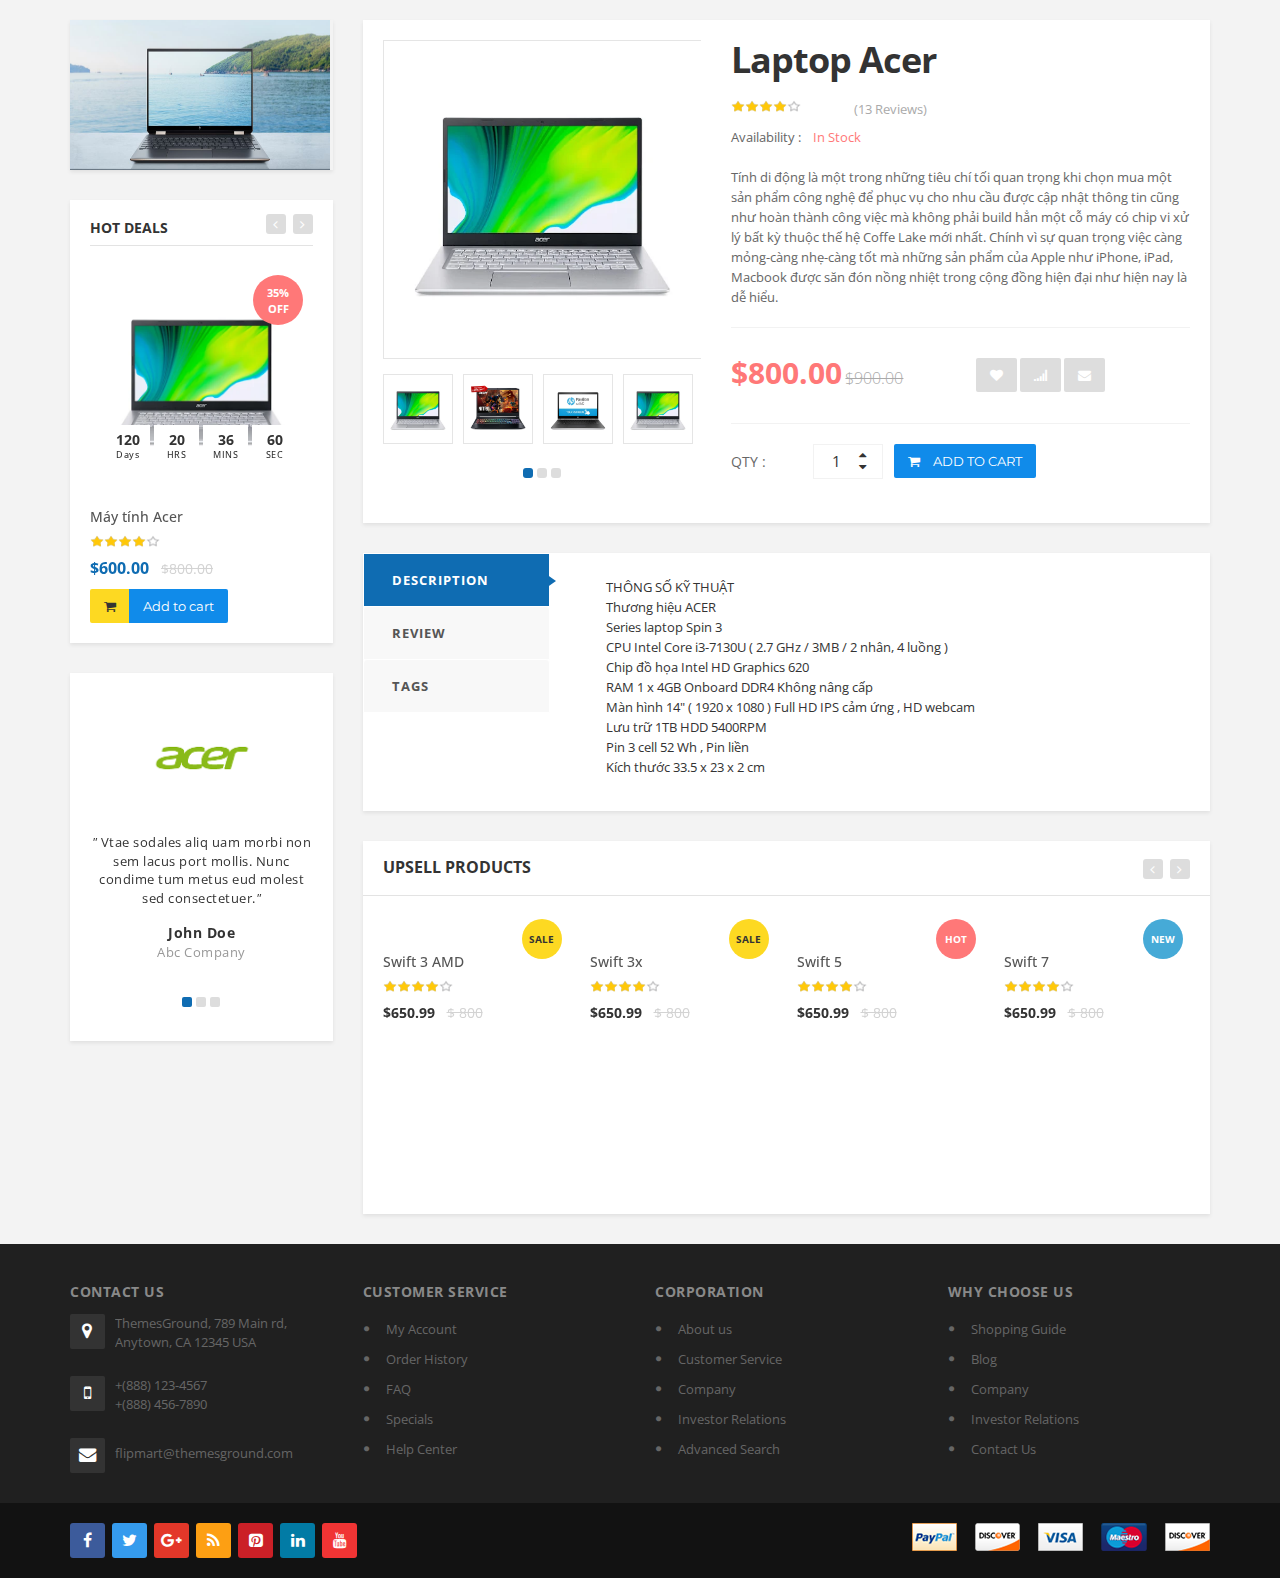
==== thongtin.html @ cc580a6b "up trang thong tin san pham" ====
﻿<!DOCTYPE html>
<html lang="en">
	<head>
		<meta http-equiv="Content-Security-Policy" content="upgrade-insecure-requests"> 
		<!-- Meta -->
		<meta charset="utf-8">
		<meta name="viewport" content="width=device-width, initial-scale=1.0, user-scalable=no">
		<meta name="description" content="">
		<meta name="author" content="">
	    <meta name="keywords" content="MediaCenter, Template, eCommerce">
	    <meta name="robots" content="all">

	    <title>Shop Laptop</title>

	    <!-- Bootstrap Core CSS -->
	    <link rel="stylesheet" href="assets\css\bootstrap.min.css">
	    
	    <!-- Customizable CSS -->
	    <link rel="stylesheet" href="assets\css\main.css">
	    <link rel="stylesheet" href="assets\css\blue.css">
	    <link rel="stylesheet" href="assets\css\owl.carousel.css">
		<link rel="stylesheet" href="assets\css\owl.transitions.css">
		<link rel="stylesheet" href="assets\css\animate.min.css">
		<link rel="stylesheet" href="assets\css\rateit.css">
		<link rel="stylesheet" href="assets\css\bootstrap-select.min.css">
        <link href="assets\css\lightbox.css" rel="stylesheet">
		

		
		<!-- Icons/Glyphs -->
		<link rel="stylesheet" href="assets\css\font-awesome.css">

        <!-- Fonts --> 
		<link href='http://fonts.googleapis.com/css?family=Roboto:300,400,500,700' rel='stylesheet' type='text/css'>
		<link href='https://fonts.googleapis.com/css?family=Open+Sans:400,300,400italic,600,600italic,700,700italic,800' rel='stylesheet' type='text/css'>
        <link href='https://fonts.googleapis.com/css?family=Montserrat:400,700' rel='stylesheet' type='text/css'>


	</head>
    <body class="cnt-home">
		<!-- ============================================== HEADER ============================================== -->


<!-- ============================================== HEADER : END ============================================== -->
<!-- <div class="breadcrumb">
	<div class="container">
		<div class="breadcrumb-inner">
			<ul class="list-inline list-unstyled">
				<li><a href="#">Home</a></li>
				<li><a href="#">Clothing</a></li>
				<li class='active'>Floral Print Buttoned</li>
			</ul>
		</div><!-- /.breadcrumb-inner -->
	</div><!-- /.container
</div>/.breadcrumb -->
<div class="body-content outer-top-xs">
	<div class='container'>
		<div class='row single-product'>
			<div class='col-md-3 sidebar'>
				<div class="sidebar-module-container">
				<div class="home-banner outer-top-n">
<img src="assets/images/banners/laptop_br1.jpg" alt="Image" height="150" width="260" >
</div>		
  
    
    
    	<!-- ============================================== HOT DEALS ============================================== -->
<div class="sidebar-widget hot-deals wow fadeInUp outer-top-vs">
	<h3 class="section-title">hot deals</h3>
	<div class="owl-carousel sidebar-carousel custom-carousel owl-theme outer-top-xs">
		
														<div class="item">
					<div class="products">
						<div class="hot-deal-wrapper">
							<div class="image">
								<img src="assets/images/hot-deals/acer.webp" alt="">
							</div>
							<div class="sale-offer-tag"><span>35%<br>off</span></div>
							<div class="timing-wrapper">
								<div class="box-wrapper">
									<div class="date box">
										<span class="key">120</span>
										<span class="value">Days</span>
									</div>
								</div>
				                
				                <div class="box-wrapper">
									<div class="hour box">
										<span class="key">20</span>
										<span class="value">HRS</span>
									</div>
								</div>

				                <div class="box-wrapper">
									<div class="minutes box">
										<span class="key">36</span>
										<span class="value">MINS</span>
									</div>
								</div>

				                <div class="box-wrapper hidden-md">
									<div class="seconds box">
										<span class="key">60</span>
										<span class="value">SEC</span>
									</div>
								</div>
							</div>
						</div><!-- /.hot-deal-wrapper -->

						<div class="product-info text-left m-t-20">
							<h3 class="name"><a href="detail.html">Máy tính Acer</a></h3>
							<div class="rating rateit-small"></div>

							<div class="product-price">	
								<span class="price">
									$600.00
								</span>
									
							    <span class="price-before-discount">$800.00</span>					
							
							</div><!-- /.product-price -->
							
						</div><!-- /.product-info -->

						<div class="cart clearfix animate-effect">
							<div class="action">
								
								<div class="add-cart-button btn-group">
									<button class="btn btn-primary icon" data-toggle="dropdown" type="button">
										<i class="fa fa-shopping-cart"></i>													
									</button>
									<button class="btn btn-primary cart-btn" type="button">Add to cart</button>
															
								</div>
								
							</div><!-- /.action -->
						</div><!-- /.cart -->
					</div>	
					</div>		        
													<div class="item">
					<div class="products">
						<div class="hot-deal-wrapper">
							<div class="image">
								<img src="assets/images/hot-deals/pavilionX360.webp" alt="">
							</div>
							<div class="sale-offer-tag"><span>35%<br>off</span></div>
							<div class="timing-wrapper">
								<div class="box-wrapper">
									<div class="date box">
										<span class="key">120</span>
										<span class="value">Days</span>
									</div>
								</div>
				                
				                <div class="box-wrapper">
									<div class="hour box">
										<span class="key">20</span>
										<span class="value">HRS</span>
									</div>
								</div>

				                <div class="box-wrapper">
									<div class="minutes box">
										<span class="key">36</span>
										<span class="value">MINS</span>
									</div>
								</div>

				                <div class="box-wrapper hidden-md">
									<div class="seconds box">
										<span class="key">60</span>
										<span class="value">SEC</span>
									</div>
								</div>
							</div>
						</div><!-- /.hot-deal-wrapper -->

						<div class="product-info text-left m-t-20">
							<h3 class="name"><a href="detail.html">Máy tính Acer</a></h3>
							<div class="rating rateit-small"></div>

							<div class="product-price">	
								<span class="price">
									$600.00
								</span>
									
							    <span class="price-before-discount">$800.00</span>					
							
							</div><!-- /.product-price -->
							
						</div><!-- /.product-info -->

						<div class="cart clearfix animate-effect">
							<div class="action">
								
								<div class="add-cart-button btn-group">
									<button class="btn btn-primary icon" data-toggle="dropdown" type="button">
										<i class="fa fa-shopping-cart"></i>													
									</button>
									<button class="btn btn-primary cart-btn" type="button">Add to cart</button>
															
								</div>
								
							</div><!-- /.action -->
						</div><!-- /.cart -->
					</div>	
					</div>		        
													<div class="item">
					<div class="products">
						<div class="hot-deal-wrapper">
							<div class="image">
								<img src="assets/images/hot-deals/hp240g8.webp" alt="">
							</div>
							<div class="sale-offer-tag"><span>35%<br>off</span></div>
							<div class="timing-wrapper">
								<div class="box-wrapper">
									<div class="date box">
										<span class="key">120</span>
										<span class="value">Days</span>
									</div>
								</div>
				                
				                <div class="box-wrapper">
									<div class="hour box">
										<span class="key">20</span>
										<span class="value">HRS</span>
									</div>
								</div>

				                <div class="box-wrapper">
									<div class="minutes box">
										<span class="key">36</span>
										<span class="value">MINS</span>
									</div>
								</div>

				                <div class="box-wrapper hidden-md">
									<div class="seconds box">
										<span class="key">60</span>
										<span class="value">SEC</span>
									</div>
								</div>
							</div>
						</div><!-- /.hot-deal-wrapper -->

						<div class="product-info text-left m-t-20">
							<h3 class="name"><a href="detail.html">Máy tính Acer</a></h3>
							<div class="rating rateit-small"></div>

							<div class="product-price">	
								<span class="price">
									$600.00
								</span>
									
							    <span class="price-before-discount">$800.00</span>					
							
							</div><!-- /.product-price -->
							
						</div><!-- /.product-info -->

						<div class="cart clearfix animate-effect">
							<div class="action">
								
								<div class="add-cart-button btn-group">
									<button class="btn btn-primary icon" data-toggle="dropdown" type="button">
										<i class="fa fa-shopping-cart"></i>													
									</button>
									<button class="btn btn-primary cart-btn" type="button">Add to cart</button>
															
								</div>
								
							</div><!-- /.action -->
						</div><!-- /.cart -->
					</div>	
					</div>		        
						
	    
    </div><!-- /.sidebar-widget -->
</div>
<!-- ============================================== HOT DEALS: END ============================================== -->					

<!-- ============================================== Testimonials============================================== -->
<div class="sidebar-widget  wow fadeInUp outer-top-vs ">
	<div id="advertisement" class="advertisement">
        <div class="item">
            <div class="avatar"><img src="[data-uri]" alt="Image"></div>
		<div class="testimonials"><em>"</em> Vtae sodales aliq uam morbi non sem lacus port mollis. Nunc condime tum metus eud molest sed consectetuer.<em>"</em></div>
		<div class="clients_author">John Doe	<span>Abc Company</span>	</div><!-- /.container-fluid -->
        </div><!-- /.item -->

         <div class="item">
         	<div class="avatar"><img src="[data-uri]" alt="Image"></div>
		<div class="testimonials"><em>"</em>Vtae sodales aliq uam morbi non sem lacus port mollis. Nunc condime tum metus eud molest sed consectetuer.<em>"</em></div>
		<div class="clients_author">Stephen Doe	<span>Xperia Designs</span>	</div>    
        </div><!-- /.item -->

        <div class="item">
            <div class="avatar"><img src="https://store-images.s-microsoft.com/image/apps.12266.13510798882876448.144d96a2-7f1d-4651-a506-f067722dbac9.138c4cad-2f40-463d-8dfb-7b895ca65ad4?mode=scale&q=90&h=300&w=300" alt="Image"></div>
		<div class="testimonials"><em>"</em> Vtae sodales aliq uam morbi non sem lacus port mollis. Nunc condime tum metus eud molest sed consectetuer.<em>"</em></div>
		<div class="clients_author">Saraha Smith	<span>Datsun &amp; Co</span>	</div><!-- /.container-fluid -->
        </div><!-- /.item -->

    </div><!-- /.owl-carousel -->
</div>
    
<!-- ============================================== Testimonials: END ============================================== -->

 

				</div>
			</div><!-- /.sidebar -->
			<div class='col-md-9'>
            <div class="detail-block">
				<div class="row  wow fadeInUp">
                
					     <div class="col-xs-12 col-sm-6 col-md-5 gallery-holder">
    <div class="product-item-holder size-big single-product-gallery small-gallery">

        <div id="owl-single-product">
            <div class="single-product-gallery-item" id="slide1">
                <a data-lightbox="image-1" data-title="Gallery" href="assets/images/hot-deals/acer.webp">
                    <img class="img-responsive" alt="" src="assets\images\blank.gif" data-echo="assets/images/hot-deals/acer.webp">
                </a>
            </div><!-- /.single-product-gallery-item -->

            <div class="single-product-gallery-item" id="slide2">
                <a data-lightbox="image-1" data-title="Gallery" href="assets/images/hot-deals/hp240g8.webp">
                    <img class="img-responsive" alt="" src="assets\images\blank.gif" data-echo="assets/images/hot-deals/hp240g8.webp">
                </a>
            </div><!-- /.single-product-gallery-item -->

            <div class="single-product-gallery-item" id="slide3">
                <a data-lightbox="image-1" data-title="Gallery" href="assets/images/hot-deals/pavilionX360.webp">
                    <img class="img-responsive" alt="" src="assets\images\blank.gif" data-echo="assets/images/hot-deals/pavilionX360.webp">
                </a>
            </div><!-- /.single-product-gallery-item -->

            <div class="single-product-gallery-item" id="slide4">
                <a data-lightbox="image-1" data-title="Gallery" href="assets/images/hot-deals/acer.webp">
                    <img class="img-responsive" alt="" src="assets\images\blank.gif" data-echo="assets/images/hot-deals/acer.webp">
                </a>
            </div><!-- /.single-product-gallery-item -->

            <div class="single-product-gallery-item" id="slide5">
                <a data-lightbox="image-1" data-title="Gallery" href="assets/images/hot-deals/hp240g8.webp">
                    <img class="img-responsive" alt="" src="assets\images\blank.gif" data-echo="assets/images/hot-deals/hp240g8.webp">
                </a>
            </div><!-- /.single-product-gallery-item -->

            <div class="single-product-gallery-item" id="slide6">
                <a data-lightbox="image-1" data-title="Gallery" href="assets/images/hot-deals/pavilionX360.webp">
                    <img class="img-responsive" alt="" src="assets\images\blank.gif" data-echo="assets/images/hot-deals/pavilionX360.webp">
                </a>
            </div><!-- /.single-product-gallery-item -->

            <div class="single-product-gallery-item" id="slide7">
                <a data-lightbox="image-1" data-title="Gallery" href="assets/images/hot-deals/acer.webp">
                    <img class="img-responsive" alt="" src="assets\images\blank.gif" data-echo="assets/images/hot-deals/acer.webp">
                </a>
            </div><!-- /.single-product-gallery-item -->

            <div class="single-product-gallery-item" id="slide8">
                <a data-lightbox="image-1" data-title="Gallery" href="assets/images/hot-deals/hp240g8.webp">
                    <img class="img-responsive" alt="" src="assets\images\blank.gif" data-echo="assets/images/hot-deals/hp240g8.webp">
                </a>
            </div><!-- /.single-product-gallery-item -->

            <div class="single-product-gallery-item" id="slide9">
                <a data-lightbox="image-1" data-title="Gallery" href="assets/images/hot-deals/pavilionX360.webp">
                    <img class="img-responsive" alt="" src="assets\images\blank.gif" data-echo="assets/images/hot-deals/pavilionX360.webp">
                </a>
            </div><!-- /.single-product-gallery-item -->

        </div><!-- /.single-product-slider -->


        <div class="single-product-gallery-thumbs gallery-thumbs">

            <div id="owl-single-product-thumbnails">
                <div class="item">
                    <a class="horizontal-thumb active" data-target="#owl-single-product" data-slide="1" href="#slide1">
                        <img class="img-responsive" width="85" alt="" src="assets\images\blank.gif" data-echo="assets/images/hot-deals/acer.webp">
                    </a>
                </div>

                <div class="item">
                    <a class="horizontal-thumb" data-target="#owl-single-product" data-slide="2" href="#slide2">
                        <img class="img-responsive" width="85" alt="" src="assets\images\blank.gif" data-echo="assets/images/hot-deals/hp240g8.webp">
                    </a>
                </div>
                <div class="item">

                    <a class="horizontal-thumb" data-target="#owl-single-product" data-slide="3" href="#slide3">
                        <img class="img-responsive" width="85" alt="" src="assets\images\blank.gif" data-echo="assets/images/hot-deals/pavilionX360.webp">
                    </a>
                </div>
                <div class="item">

                    <a class="horizontal-thumb" data-target="#owl-single-product" data-slide="4" href="#slide4">
                        <img class="img-responsive" width="85" alt="" src="assets\images\blank.gif" data-echo="assets/images/hot-deals/acer.webp">
                    </a>
                </div>
                <div class="item">

                    <a class="horizontal-thumb" data-target="#owl-single-product" data-slide="5" href="#slide5">
                        <img class="img-responsive" width="85" alt="" src="assets\images\blank.gif" data-echo="assets/images/hot-deals/hp240g8.webp">
                    </a>
                </div>
                <div class="item">

                    <a class="horizontal-thumb" data-target="#owl-single-product" data-slide="6" href="#slide6">
                        <img class="img-responsive" width="85" alt="" src="assets\images\blank.gif" data-echo="assets/images/hot-deals/pavilionX360.webp">
                    </a>
                </div>
                <div class="item">

                    <a class="horizontal-thumb" data-target="#owl-single-product" data-slide="7" href="#slide7">
                        <img class="img-responsive" width="85" alt="" src="assets\images\blank.gif" data-echo="assets/images/hot-deals/acer.webp">
                    </a>
                </div>
                <div class="item">

                    <a class="horizontal-thumb" data-target="#owl-single-product" data-slide="8" href="#slide8">
                        <img class="img-responsive" width="85" alt="" src="assets\images\blank.gif" data-echo="assets/images/hot-deals/hp240g8.webp">
                    </a>
                </div>
                <div class="item">

                    <a class="horizontal-thumb" data-target="#owl-single-product" data-slide="9" href="#slide9">
                        <img class="img-responsive" width="85" alt="" src="assets\images\blank.gif" data-echo="assets/images/hot-deals/pavilionX360.webp">
                    </a>
                </div>
            </div><!-- /#owl-single-product-thumbnails -->

            

        </div><!-- /.gallery-thumbs -->

    </div><!-- /.single-product-gallery -->
</div><!-- /.gallery-holder -->        			
					<div class='col-sm-6 col-md-7 product-info-block'>
						<div class="product-info">
							<h1 class="name">Laptop Acer</h1>
							
							<div class="rating-reviews m-t-20">
								<div class="row">
									<div class="col-sm-3">
										<div class="rating rateit-small"></div>
									</div>
									<div class="col-sm-8">
										<div class="reviews">
											<a href="#" class="lnk">(13 Reviews)</a>
										</div>
									</div>
								</div><!-- /.row -->		
							</div><!-- /.rating-reviews -->

							<div class="stock-container info-container m-t-10">
								<div class="row">
									<div class="col-sm-2">
										<div class="stock-box">
											<span class="label">Availability :</span>
										</div>	
									</div>
									<div class="col-sm-9">
										<div class="stock-box">
											<span class="value">In Stock</span>
										</div>	
									</div>
								</div><!-- /.row -->	
							</div><!-- /.stock-container -->

							<div class="description-container m-t-20">
								Tính di động là một trong những tiêu chí tối quan trọng khi chọn mua một sản phẩm công nghệ để phục vụ cho nhu cầu được cập nhật thông tin cũng như hoàn thành công việc mà không phải build hẳn một cỗ máy có chip vi xử lý bất kỳ thuộc thế hệ Coffe Lake mới nhất. Chính vì sự quan trọng việc càng mỏng-càng nhẹ-càng tốt mà những sản phẩm của Apple như iPhone, iPad, Macbook được săn đón nồng nhiệt trong cộng đồng hiện đại như hiện nay là dễ hiểu.
							</div><!-- /.description-container -->

							<div class="price-container info-container m-t-20">
								<div class="row">
									

									<div class="col-sm-6">
										<div class="price-box">
											<span class="price">$800.00</span>
											<span class="price-strike">$900.00</span>
										</div>
									</div>

									<div class="col-sm-6">
										<div class="favorite-button m-t-10">
											<a class="btn btn-primary" data-toggle="tooltip" data-placement="right" title="Wishlist" href="#">
											    <i class="fa fa-heart"></i>
											</a>
											<a class="btn btn-primary" data-toggle="tooltip" data-placement="right" title="Add to Compare" href="#">
											   <i class="fa fa-signal"></i>
											</a>
											<a class="btn btn-primary" data-toggle="tooltip" data-placement="right" title="E-mail" href="#">
											    <i class="fa fa-envelope"></i>
											</a>
										</div>
									</div>

								</div><!-- /.row -->
							</div><!-- /.price-container -->

							<div class="quantity-container info-container">
								<div class="row">
									
									<div class="col-sm-2">
										<span class="label">Qty :</span>
									</div>
									
									<div class="col-sm-2">
										<div class="cart-quantity">
											<div class="quant-input">
								                <div class="arrows">
								                  <div class="arrow plus gradient"><span class="ir"><i class="icon fa fa-sort-asc"></i></span></div>
								                  <div class="arrow minus gradient"><span class="ir"><i class="icon fa fa-sort-desc"></i></span></div>
								                </div>
								                <input type="text" value="1">
							              </div>
							            </div>
									</div>

									<div class="col-sm-7">
										<a href="#" class="btn btn-primary"><i class="fa fa-shopping-cart inner-right-vs"></i> ADD TO CART</a>
									</div>

									
								</div><!-- /.row -->
							</div><!-- /.quantity-container -->

							

							

							
						</div><!-- /.product-info -->
					</div><!-- /.col-sm-7 -->
				</div><!-- /.row -->
                </div>
				
				<div class="product-tabs inner-bottom-xs  wow fadeInUp">
					<div class="row">
						<div class="col-sm-3">
							<ul id="product-tabs" class="nav nav-tabs nav-tab-cell">
								<li class="active"><a data-toggle="tab" href="#description">DESCRIPTION</a></li>
								<li><a data-toggle="tab" href="#review">REVIEW</a></li>
								<li><a data-toggle="tab" href="#tags">TAGS</a></li>
							</ul><!-- /.nav-tabs #product-tabs -->
						</div>
						<div class="col-sm-9">

							<div class="tab-content">
								
								<div id="description" class="tab-pane in active">
									<div class="product-tab">
										<p class="text">THÔNG SỐ KỸ THUẬT<br>
											Thương hiệu	ACER<br>
											Series laptop	Spin 3<br>
											CPU	Intel Core i3-7130U ( 2.7 GHz / 3MB / 2 nhân, 4 luồng )<br>
											Chip đồ họa	Intel HD Graphics 620<br>
											RAM	1 x 4GB Onboard DDR4 Không nâng cấp<br>
											Màn hình	14" ( 1920 x 1080 ) Full HD IPS cảm ứng , HD webcam<br>
											Lưu trữ	1TB HDD 5400RPM<br>
											Pin	3 cell 52 Wh , Pin liền<br>
											Kích thước	33.5 x 23 x 2 cm</p>
									</div>	
								</div><!-- /.tab-pane -->

								<div id="review" class="tab-pane">
									<div class="product-tab">
																				
										<div class="product-reviews">
											<h4 class="title">Customer Reviews</h4>

											<div class="reviews">
												<div class="review">
													<div class="review-title"><span class="summary">Sản phẩm tuyệt vời</span><span class="date"><i class="fa fa-calendar"></i><span>1 days ago</span></span></div>
													<div class="text">"Nhẹ và tiện lợi"</div>
																										</div>
											
											</div><!-- /.reviews -->
										</div><!-- /.product-reviews -->
										

										
										<div class="product-add-review">
											<h4 class="title">Write your own review</h4>
											<div class="review-table">
												<div class="table-responsive">
													<table class="table">	
														<thead>
															<tr>
																<th class="cell-label">&nbsp;</th>
																<th>1 star</th>
																<th>2 stars</th>
																<th>3 stars</th>
																<th>4 stars</th>
																<th>5 stars</th>
															</tr>
														</thead>	
														<tbody>
															<tr>
																<td class="cell-label">Quality</td>
																<td><input type="radio" name="quality" class="radio" value="1"></td>
																<td><input type="radio" name="quality" class="radio" value="2"></td>
																<td><input type="radio" name="quality" class="radio" value="3"></td>
																<td><input type="radio" name="quality" class="radio" value="4"></td>
																<td><input type="radio" name="quality" class="radio" value="5"></td>
															</tr>
															<tr>
																<td class="cell-label">Price</td>
																<td><input type="radio" name="quality" class="radio" value="1"></td>
																<td><input type="radio" name="quality" class="radio" value="2"></td>
																<td><input type="radio" name="quality" class="radio" value="3"></td>
																<td><input type="radio" name="quality" class="radio" value="4"></td>
																<td><input type="radio" name="quality" class="radio" value="5"></td>
															</tr>
															<tr>
																<td class="cell-label">Value</td>
																<td><input type="radio" name="quality" class="radio" value="1"></td>
																<td><input type="radio" name="quality" class="radio" value="2"></td>
																<td><input type="radio" name="quality" class="radio" value="3"></td>
																<td><input type="radio" name="quality" class="radio" value="4"></td>
																<td><input type="radio" name="quality" class="radio" value="5"></td>
															</tr>
														</tbody>
													</table><!-- /.table .table-bordered -->
												</div><!-- /.table-responsive -->
											</div><!-- /.review-table -->
											
											<div class="review-form">
												<div class="form-container">
													<form role="form" class="cnt-form">
														
														<div class="row">
															<div class="col-sm-6">
																<div class="form-group">
																	<label for="exampleInputName">Your Name <span class="astk">*</span></label>
																	<input type="text" class="form-control txt" id="exampleInputName" placeholder="">
																</div><!-- /.form-group -->
																<div class="form-group">
																	<label for="exampleInputSummary">Summary <span class="astk">*</span></label>
																	<input type="text" class="form-control txt" id="exampleInputSummary" placeholder="">
																</div><!-- /.form-group -->
															</div>

															<div class="col-md-6">
																<div class="form-group">
																	<label for="exampleInputReview">Review <span class="astk">*</span></label>
																	<textarea class="form-control txt txt-review" id="exampleInputReview" rows="4" placeholder=""></textarea>
																</div><!-- /.form-group -->
															</div>
														</div><!-- /.row -->
														
														<div class="action text-right">
															<button class="btn btn-primary btn-upper">SUBMIT REVIEW</button>
														</div><!-- /.action -->

													</form><!-- /.cnt-form -->
												</div><!-- /.form-container -->
											</div><!-- /.review-form -->

										</div><!-- /.product-add-review -->										
										
							        </div><!-- /.product-tab -->
								</div><!-- /.tab-pane -->

								<div id="tags" class="tab-pane">
									<div class="product-tag">
										
										<h4 class="title">Product Tags</h4>
										<form role="form" class="form-inline form-cnt">
											<div class="form-container">
									
												<div class="form-group">
													<label for="exampleInputTag">Add Your Tags: </label>
													<input type="email" id="exampleInputTag" class="form-control txt">
													

												</div>

												<button class="btn btn-upper btn-primary" type="submit">ADD TAGS</button>
											</div><!-- /.form-container -->
										</form><!-- /.form-cnt -->

										<form role="form" class="form-inline form-cnt">
											<div class="form-group">
												<label>&nbsp;</label>
												<span class="text col-md-offset-3">Use spaces to separate tags. Use single quotes (') for phrases.</span>
											</div>
										</form><!-- /.form-cnt -->

									</div><!-- /.product-tab -->
								</div><!-- /.tab-pane -->

							</div><!-- /.tab-content -->
						</div><!-- /.col -->
					</div><!-- /.row -->
				</div><!-- /.product-tabs -->

				<!-- ============================================== UPSELL PRODUCTS ============================================== -->
<section class="section featured-product wow fadeInUp">
	<h3 class="section-title">upsell products</h3>
	<div class="owl-carousel home-owl-carousel upsell-product custom-carousel owl-theme outer-top-xs">
	    	
		<div class="item item-carousel">
			<div class="products">
				
	<div class="product">		
		<div class="product-image">
			<div class="image">
				<a href="detail.html"><img src="https://static.acer.com/up/Resource/Acer/Laptops/Swift_3/Image/20200416/Acer-Swift-3_SF314-42_Silver-FP-Backlit_modelpreview.png" alt=""></a>
			</div><!-- /.image -->			

			            <div class="tag sale"><span>sale</span></div>            		   
		</div><!-- /.product-image -->
			
		
		<div class="product-info text-left">
			<h3 class="name"><a href="detail.html">Swift 3 AMD</a></h3>
			<div class="rating rateit-small"></div>
			<div class="description"></div>

			<div class="product-price">	
				<span class="price">
					$650.99				</span>
										     <span class="price-before-discount">$ 800</span>
									
			</div><!-- /.product-price -->
			
		</div><!-- /.product-info -->
					<div class="cart clearfix animate-effect">
				<div class="action">
					<ul class="list-unstyled">
						<li class="add-cart-button btn-group">
							<button class="btn btn-primary icon" data-toggle="dropdown" type="button">
								<i class="fa fa-shopping-cart"></i>													
							</button>
							<button class="btn btn-primary cart-btn" type="button">Add to cart</button>
													
						</li>
	                   
		                <li class="lnk wishlist">
							<a class="add-to-cart" href="detail.html" title="Wishlist">
								 <i class="icon fa fa-heart"></i>
							</a>
						</li>

						<li class="lnk">
							<a class="add-to-cart" href="detail.html" title="Compare">
							    <i class="fa fa-signal"></i>
							</a>
						</li>
					</ul>
				</div><!-- /.action -->
			</div><!-- /.cart -->
			</div><!-- /.product -->
      
			</div><!-- /.products -->
		</div><!-- /.item -->
	
		<div class="item item-carousel">
			<div class="products">
				
	<div class="product">		
		<div class="product-image">
			<div class="image">
				<a href="detail.html"><img src="https://static.acer.com/up/Resource/Acer/Laptops/Swift_3X/Images/20201008/Acer-Swift-3X_SF314-510G_Gold_modelpreview.png" alt=""></a>
			</div><!-- /.image -->			

			            <div class="tag sale"><span>sale</span></div>            		   
		</div><!-- /.product-image -->
			
		
		<div class="product-info text-left">
			<h3 class="name"><a href="detail.html">Swift 3x</a></h3>
			<div class="rating rateit-small"></div>
			<div class="description"></div>

			<div class="product-price">	
				<span class="price">
					$650.99				</span>
										     <span class="price-before-discount">$ 800</span>
									
			</div><!-- /.product-price -->
			
		</div><!-- /.product-info -->
					<div class="cart clearfix animate-effect">
				<div class="action">
					<ul class="list-unstyled">
						<li class="add-cart-button btn-group">
							<button class="btn btn-primary icon" data-toggle="dropdown" type="button">
								<i class="fa fa-shopping-cart"></i>													
							</button>
							<button class="btn btn-primary cart-btn" type="button">Add to cart</button>
													
						</li>
	                   
		                <li class="lnk wishlist">
							<a class="add-to-cart" href="detail.html" title="Wishlist">
								 <i class="icon fa fa-heart"></i>
							</a>
						</li>

						<li class="lnk">
							<a class="add-to-cart" href="detail.html" title="Compare">
							    <i class="fa fa-signal"></i>
							</a>
						</li>
					</ul>
				</div><!-- /.action -->
			</div><!-- /.cart -->
			</div><!-- /.product -->
      
			</div><!-- /.products -->
		</div><!-- /.item -->
	
		<div class="item item-carousel">
			<div class="products">
				
	<div class="product">		
		<div class="product-image">
			<div class="image">
				<a href="detail.html"><img src="https://static.acer.com/up/Resource/Acer/Laptops/Swift_5/Image/20210310/Acer-Swift-5_SF514-55_FP_Green_modelpreview_evo.png" alt=""></a>
			</div><!-- /.image -->			

			                        <div class="tag hot"><span>hot</span></div>		   
		</div><!-- /.product-image -->
			
		
		<div class="product-info text-left">
			<h3 class="name"><a href="detail.html">Swift 5</a></h3>
			<div class="rating rateit-small"></div>
			<div class="description"></div>

			<div class="product-price">	
				<span class="price">
					$650.99				</span>
										     <span class="price-before-discount">$ 800</span>
									
			</div><!-- /.product-price -->
			
		</div><!-- /.product-info -->
					<div class="cart clearfix animate-effect">
				<div class="action">
					<ul class="list-unstyled">
						<li class="add-cart-button btn-group">
							<button class="btn btn-primary icon" data-toggle="dropdown" type="button">
								<i class="fa fa-shopping-cart"></i>													
							</button>
							<button class="btn btn-primary cart-btn" type="button">Add to cart</button>
													
						</li>
	                   
		                <li class="lnk wishlist">
							<a class="add-to-cart" href="detail.html" title="Wishlist">
								 <i class="icon fa fa-heart"></i>
							</a>
						</li>

						<li class="lnk">
							<a class="add-to-cart" href="detail.html" title="Compare">
							    <i class="fa fa-signal"></i>
							</a>
						</li>
					</ul>
				</div><!-- /.action -->
			</div><!-- /.cart -->
			</div><!-- /.product -->
      
			</div><!-- /.products -->
		</div><!-- /.item -->
	
		<div class="item item-carousel">
			<div class="products">
				
	<div class="product">		
		<div class="product-image">
			<div class="image">
				<a href="detail.html"><img src="https://static.acer.com/up/Resource/Acer/Laptops/Swift_7/Image/20190226/swift_7_SF714-52T-Black-Budlight_AL_preview.png" alt=""></a>
			</div><!-- /.image -->			

			<div class="tag new"><span>new</span></div>                        		   
		</div><!-- /.product-image -->
			
		
		<div class="product-info text-left">
			<h3 class="name"><a href="detail.html">Swift 7</a></h3>
			<div class="rating rateit-small"></div>
			<div class="description"></div>

			<div class="product-price">	
				<span class="price">
					$650.99				</span>
										     <span class="price-before-discount">$ 800</span>
									
			</div><!-- /.product-price -->
			
		</div><!-- /.product-info -->
					<div class="cart clearfix animate-effect">
				<div class="action">
					<ul class="list-unstyled">
						<li class="add-cart-button btn-group">
							<button class="btn btn-primary icon" data-toggle="dropdown" type="button">
								<i class="fa fa-shopping-cart"></i>													
							</button>
							<button class="btn btn-primary cart-btn" type="button">Add to cart</button>
													
						</li>
	                   
		                <li class="lnk wishlist">
							<a class="add-to-cart" href="detail.html" title="Wishlist">
								 <i class="icon fa fa-heart"></i>
							</a>
						</li>

						<li class="lnk">
							<a class="add-to-cart" href="detail.html" title="Compare">
							    <i class="fa fa-signal"></i>
							</a>
						</li>
					</ul>
				</div><!-- /.action -->
			</div><!-- /.cart -->
			</div><!-- /.product -->
      
			</div><!-- /.products -->
		</div><!-- /.item -->
	
		<div class="item item-carousel">
			<div class="products">
				
	<div class="product">		
		<div class="product-image">
			<div class="image">
				<a href="detail.html"><img src="assets\images\blank.gif" data-echo="https://static.acer.com/up/Resource/Acer/Laptops/Porsche_Design_Acer_Book_RS/Images/20201012/Porsche-Design-Acer-Book-RS_AP714-51_modelpreview.png" alt=""></a>
			</div><!-- /.image -->			

			                        <div class="tag hot"><span>hot</span></div>		   
		</div><!-- /.product-image -->
			
		
		<div class="product-info text-left">
			<h3 class="name"><a href="detail.html">Porsche Design Acer Book RS</a></h3>
			<div class="rating rateit-small"></div>
			<div class="description"></div>

			<div class="product-price">	
				<span class="price">
					$650.99				</span>
										     <span class="price-before-discount">$ 800</span>
									
			</div><!-- /.product-price -->
			
		</div><!-- /.product-info -->
					<div class="cart clearfix animate-effect">
				<div class="action">
					<ul class="list-unstyled">
						<li class="add-cart-button btn-group">
							<button class="btn btn-primary icon" data-toggle="dropdown" type="button">
								<i class="fa fa-shopping-cart"></i>													
							</button>
							<button class="btn btn-primary cart-btn" type="button">Add to cart</button>
													
						</li>
	                   
		                <li class="lnk wishlist">
							<a class="add-to-cart" href="detail.html" title="Wishlist">
								 <i class="icon fa fa-heart"></i>
							</a>
						</li>

						<li class="lnk">
							<a class="add-to-cart" href="detail.html" title="Compare">
							    <i class="fa fa-signal"></i>
							</a>
						</li>
					</ul>
				</div><!-- /.action -->
			</div><!-- /.cart -->
			</div><!-- /.product -->
      
			</div><!-- /.products -->
		</div><!-- /.item -->
	
		<div class="item item-carousel">
			<div class="products">
				
	<div class="product">		
		<div class="product-image">
			<div class="image">
				<a href="detail.html"><img src="assets\images\blank.gif" data-echo="https://static.acer.com/up/Resource/Acer/Laptops/Nitro_7/Images/20200703/Acer-Nitro-7_AN715-52_RGB-KB_modelpreview.png" alt=""></a>
			</div><!-- /.image -->			

			<div class="tag new"><span>new</span></div>                        		   
		</div><!-- /.product-image -->
			
		
		<div class="product-info text-left">
			<h3 class="name"><a href="detail.html">NITRO 7</a></h3>
			<div class="rating rateit-small"></div>
			<div class="description"></div>

			<div class="product-price">	
				<span class="price">
					$650.99				</span>
										     <span class="price-before-discount">$ 800</span>
									
			</div><!-- /.product-price -->
			
		</div><!-- /.product-info -->
					<div class="cart clearfix animate-effect">
				<div class="action">
					<ul class="list-unstyled">
						<li class="add-cart-button btn-group">
							<button class="btn btn-primary icon" data-toggle="dropdown" type="button">
								<i class="fa fa-shopping-cart"></i>													
							</button>
							<button class="btn btn-primary cart-btn" type="button">Add to cart</button>
													
						</li>
	                   
		                <li class="lnk wishlist">
							<a class="add-to-cart" href="detail.html" title="Wishlist">
								 <i class="icon fa fa-heart"></i>
							</a>
						</li>

						<li class="lnk">
							<a class="add-to-cart" href="detail.html" title="Compare">
							    <i class="fa fa-signal"></i>
							</a>
						</li>
					</ul>
				</div><!-- /.action -->
			</div><!-- /.cart -->
			</div><!-- /.product -->
      
			</div><!-- /.products -->
		</div><!-- /.item -->
			</div><!-- /.home-owl-carousel -->
</section><!-- /.section -->
<!-- ============================================== UPSELL PRODUCTS : END ============================================== -->
			
			</div><!-- /.col -->
			<div class="clearfix"></div>
		</div><!-- /.row -->
		<!-- ============================================== BRANDS CAROUSEL ============================================== -->

<!-- ============================================== BRANDS CAROUSEL : END ============================================== -->	</div><!-- /.container -->
</div><!-- /.body-content -->

<!-- ============================================================= FOOTER ============================================================= -->
<footer id="footer" class="footer color-bg">


    <div class="footer-bottom">
        <div class="container">
            <div class="row">
                <div class="col-xs-12 col-sm-6 col-md-3">
                    <div class="module-heading">
                        <h4 class="module-title">Contact Us</h4>
                    </div><!-- /.module-heading -->

                    <div class="module-body">
        <ul class="toggle-footer" style="">
            <li class="media">
                <div class="pull-left">
                     <span class="icon fa-stack fa-lg">
                            <i class="fa fa-map-marker fa-stack-1x fa-inverse"></i>
                    </span>
                </div>
                <div class="media-body">
                    <p>ThemesGround, 789 Main rd, Anytown, CA 12345 USA</p>
                </div>
            </li>

              <li class="media">
                <div class="pull-left">
                     <span class="icon fa-stack fa-lg">
                      <i class="fa fa-mobile fa-stack-1x fa-inverse"></i>
                    </span>
                </div>
                <div class="media-body">
                    <p>+(888) 123-4567<br>+(888) 456-7890</p>
                </div>
            </li>

              <li class="media">
                <div class="pull-left">
                     <span class="icon fa-stack fa-lg">
                      <i class="fa fa-envelope fa-stack-1x fa-inverse"></i>
                    </span>
                </div>
                <div class="media-body">
                    <span><a href="#">flipmart@themesground.com</a></span>
                </div>
            </li>
              
            </ul>
    </div><!-- /.module-body -->
                </div><!-- /.col -->

                <div class="col-xs-12 col-sm-6 col-md-3">
                    <div class="module-heading">
                        <h4 class="module-title">Customer Service</h4>
                    </div><!-- /.module-heading -->

                    <div class="module-body">
                        <ul class='list-unstyled'>
                            <li class="first"><a href="#" title="Contact us">My Account</a></li>
                <li><a href="#" title="About us">Order History</a></li>
                <li><a href="#" title="faq">FAQ</a></li>
                <li><a href="#" title="Popular Searches">Specials</a></li>
                <li class="last"><a href="#" title="Where is my order?">Help Center</a></li>
                        </ul>
                    </div><!-- /.module-body -->
                </div><!-- /.col -->

                <div class="col-xs-12 col-sm-6 col-md-3">
                    <div class="module-heading">
                        <h4 class="module-title">Corporation</h4>
                    </div><!-- /.module-heading -->

                    <div class="module-body">
                        <ul class='list-unstyled'>
                          <li class="first"><a title="Your Account" href="#">About us</a></li>
                <li><a title="Information" href="#">Customer Service</a></li>
                <li><a title="Addresses" href="#">Company</a></li>
                <li><a title="Addresses" href="#">Investor Relations</a></li>
                <li class="last"><a title="Orders History" href="#">Advanced Search</a></li>
                        </ul>
                    </div><!-- /.module-body -->
                </div><!-- /.col -->

                <div class="col-xs-12 col-sm-6 col-md-3">
                    <div class="module-heading">
                        <h4 class="module-title">Why Choose Us</h4>
                    </div><!-- /.module-heading -->

                    <div class="module-body">
                        <ul class='list-unstyled'>
                            <li class="first"><a href="#" title="About us">Shopping Guide</a></li>
                <li><a href="#" title="Blog">Blog</a></li>
                <li><a href="#" title="Company">Company</a></li>
                <li><a href="#" title="Investor Relations">Investor Relations</a></li>
                <li class=" last"><a href="contact-us.html" title="Suppliers">Contact Us</a></li>
                        </ul>
                    </div><!-- /.module-body -->
                </div>
            </div>
        </div>
    </div>

    <div class="copyright-bar">
        <div class="container">
            <div class="col-xs-12 col-sm-6 no-padding social">
                <ul class="link">
                  <li class="fb pull-left"><a target="_blank" rel="nofollow" href="#" title="Facebook"></a></li>
                  <li class="tw pull-left"><a target="_blank" rel="nofollow" href="#" title="Twitter"></a></li>
                  <li class="googleplus pull-left"><a target="_blank" rel="nofollow" href="#" title="GooglePlus"></a></li>
                  <li class="rss pull-left"><a target="_blank" rel="nofollow" href="#" title="RSS"></a></li>
                  <li class="pintrest pull-left"><a target="_blank" rel="nofollow" href="#" title="PInterest"></a></li>
                  <li class="linkedin pull-left"><a target="_blank" rel="nofollow" href="#" title="Linkedin"></a></li>
                  <li class="youtube pull-left"><a target="_blank" rel="nofollow" href="#" title="Youtube"></a></li>
                </ul>
            </div>
            <div class="col-xs-12 col-sm-6 no-padding">
                <div class="clearfix payment-methods">
                    <ul>
                        <li><img src="assets\images\payments\1.png" alt=""></li>
                        <li><img src="assets\images\payments\2.png" alt=""></li>
                        <li><img src="assets\images\payments\3.png" alt=""></li>
                        <li><img src="assets\images\payments\4.png" alt=""></li>
                        <li><img src="assets\images\payments\5.png" alt=""></li>
                    </ul>
                </div><!-- /.payment-methods -->
            </div>
        </div>
    </div>
</footer>
<!-- ============================================================= FOOTER : END============================================================= -->


	<!-- For demo purposes – can be removed on production -->
	
	
	<!-- For demo purposes – can be removed on production : End -->

	<!-- JavaScripts placed at the end of the document so the pages load faster -->
	<script src="assets\js\jquery-1.11.1.min.js"></script>
	
	<script src="assets\js\bootstrap.min.js"></script>
	
	<script src="assets\js\bootstrap-hover-dropdown.min.js"></script>
	<script src="assets\js\owl.carousel.min.js"></script>
	
	<script src="assets\js\echo.min.js"></script>
	<script src="assets\js\jquery.easing-1.3.min.js"></script>
	<script src="assets\js\bootstrap-slider.min.js"></script>
    <script src="assets\js\jquery.rateit.min.js"></script>
    <script type="text/javascript" src="assets\js\lightbox.min.js"></script>
    <script src="assets\js\bootstrap-select.min.js"></script>
    <script src="assets\js\wow.min.js"></script>
	<script src="assets\js\scripts.js"></script>

	

	

</body>
</html>
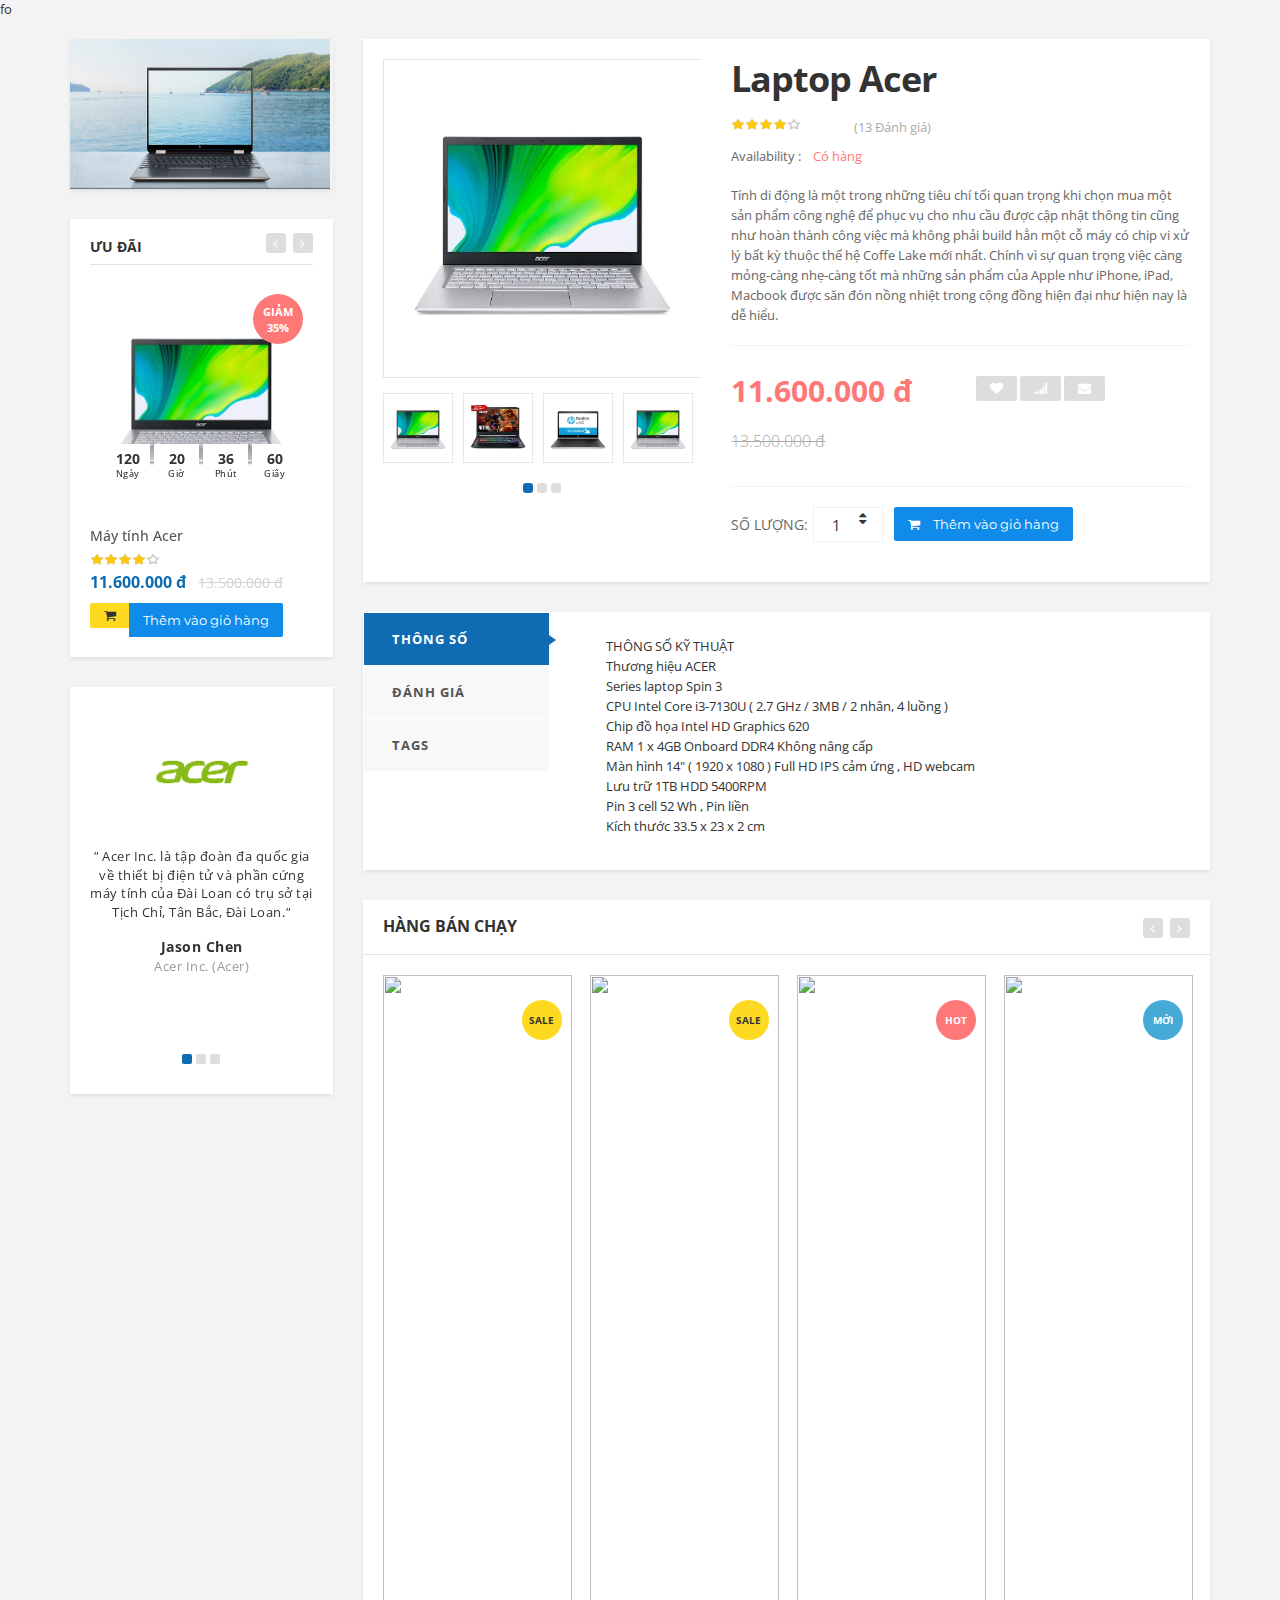
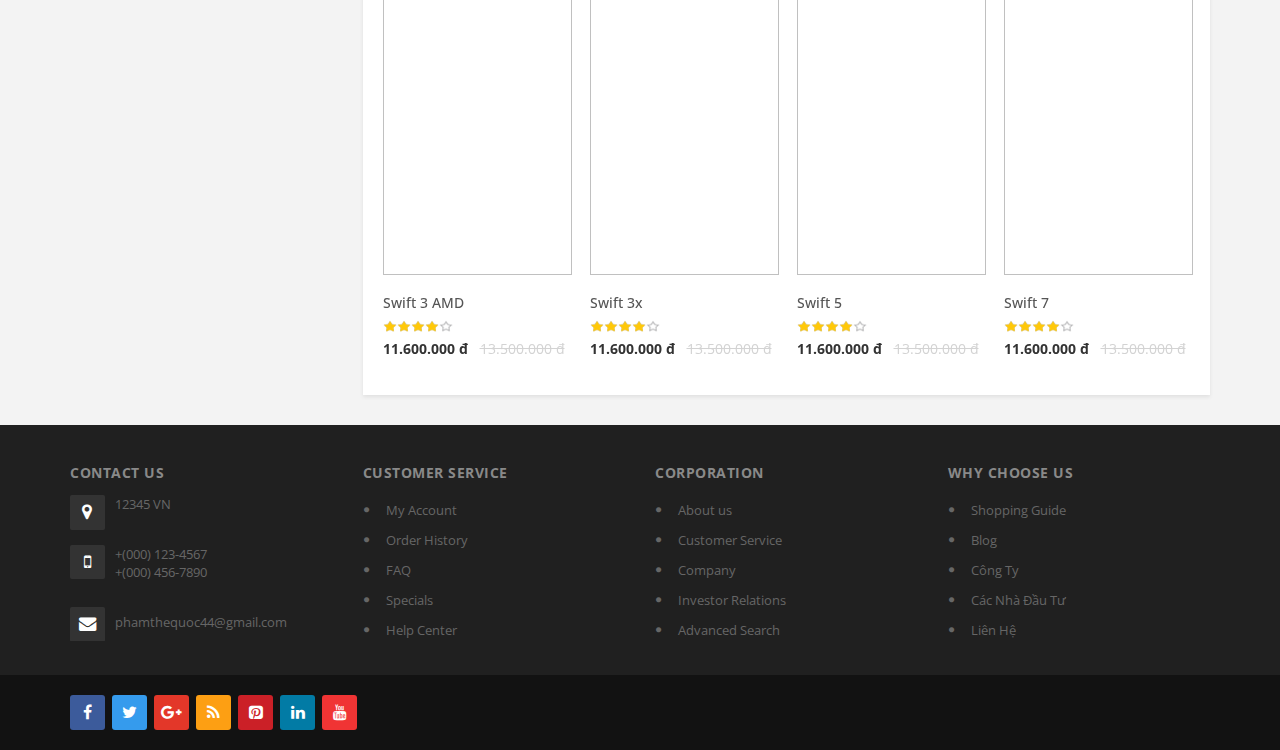
==== commit 21e26d98: "them 1 so file hinh anh" ====
--- a/thongtin.html
+++ b/thongtin.html
@@ -1,7 +1,7 @@
-﻿<!DOCTYPE html>
+fo<!DOCTYPE html>
 <html lang="en">
 	<head>
-		<meta http-equiv="Content-Security-Policy" content="upgrade-insecure-requests"> 
+		
 		<!-- Meta -->
 		<meta charset="utf-8">
 		<meta name="viewport" content="width=device-width, initial-scale=1.0, user-scalable=no">
@@ -9,7 +9,6 @@
 		<meta name="author" content="">
 	    <meta name="keywords" content="MediaCenter, Template, eCommerce">
 	    <meta name="robots" content="all">
-
 	    <title>Shop Laptop</title>
 
 	    <!-- Bootstrap Core CSS -->
@@ -31,7 +30,7 @@
 		<link rel="stylesheet" href="assets\css\font-awesome.css">
 
         <!-- Fonts --> 
-		<link href='http://fonts.googleapis.com/css?family=Roboto:300,400,500,700' rel='stylesheet' type='text/css'>
+		<link href='https://fonts.googleapis.com/css?family=Roboto:300,400,500,700' rel='stylesheet' type='text/css'>
 		<link href='https://fonts.googleapis.com/css?family=Open+Sans:400,300,400italic,600,600italic,700,700italic,800' rel='stylesheet' type='text/css'>
         <link href='https://fonts.googleapis.com/css?family=Montserrat:400,700' rel='stylesheet' type='text/css'>
 
@@ -42,17 +41,6 @@
 
 
 <!-- ============================================== HEADER : END ============================================== -->
-<!-- <div class="breadcrumb">
-	<div class="container">
-		<div class="breadcrumb-inner">
-			<ul class="list-inline list-unstyled">
-				<li><a href="#">Home</a></li>
-				<li><a href="#">Clothing</a></li>
-				<li class='active'>Floral Print Buttoned</li>
-			</ul>
-		</div><!-- /.breadcrumb-inner -->
-	</div><!-- /.container
-</div>/.breadcrumb -->
 <div class="body-content outer-top-xs">
 	<div class='container'>
 		<div class='row single-product'>
@@ -66,7 +54,7 @@
     
     	<!-- ============================================== HOT DEALS ============================================== -->
 <div class="sidebar-widget hot-deals wow fadeInUp outer-top-vs">
-	<h3 class="section-title">hot deals</h3>
+	<h3 class="section-title">Ưu đãi</h3>
 	<div class="owl-carousel sidebar-carousel custom-carousel owl-theme outer-top-xs">
 		
 														<div class="item">
@@ -75,48 +63,48 @@
 							<div class="image">
 								<img src="assets/images/hot-deals/acer.webp" alt="">
 							</div>
-							<div class="sale-offer-tag"><span>35%<br>off</span></div>
+							<div class="sale-offer-tag"><span>Giảm<br>35%</span></div>
 							<div class="timing-wrapper">
 								<div class="box-wrapper">
 									<div class="date box">
 										<span class="key">120</span>
-										<span class="value">Days</span>
+										<span class="value">Ngày</span>
 									</div>
 								</div>
 				                
 				                <div class="box-wrapper">
 									<div class="hour box">
 										<span class="key">20</span>
-										<span class="value">HRS</span>
+										<span class="value">Giờ</span>
 									</div>
 								</div>
 
 				                <div class="box-wrapper">
 									<div class="minutes box">
 										<span class="key">36</span>
-										<span class="value">MINS</span>
+										<span class="value">Phút</span>
 									</div>
 								</div>
 
 				                <div class="box-wrapper hidden-md">
 									<div class="seconds box">
 										<span class="key">60</span>
-										<span class="value">SEC</span>
+										<span class="value">Giây</span>
 									</div>
 								</div>
 							</div>
 						</div><!-- /.hot-deal-wrapper -->
 
 						<div class="product-info text-left m-t-20">
-							<h3 class="name"><a href="detail.html">Máy tính Acer</a></h3>
+							<h3 class="name"><a href="thongtin.html">Máy tính Acer</a></h3>
 							<div class="rating rateit-small"></div>
 
 							<div class="product-price">	
 								<span class="price">
-									$600.00
+									11.600.000 đ
 								</span>
 									
-							    <span class="price-before-discount">$800.00</span>					
+							    <span class="price-before-discount">13.500.000 đ</span>					
 							
 							</div><!-- /.product-price -->
 							
@@ -125,11 +113,11 @@
 						<div class="cart clearfix animate-effect">
 							<div class="action">
 								
-								<div class="add-cart-button btn-group">
-									<button class="btn btn-primary icon" data-toggle="dropdown" type="button">
+								<div  class="add-cart-button btn-group">
+									<button  class="btn btn-primary icon" data-toggle="dropdown" type="button">
 										<i class="fa fa-shopping-cart"></i>													
 									</button>
-									<button class="btn btn-primary cart-btn" type="button">Add to cart</button>
+									<button class="btn btn-primary cart-btn" type="button" href="giohang.html">Thêm vào giỏ hàng</button>
 															
 								</div>
 								
@@ -143,7 +131,7 @@
 							<div class="image">
 								<img src="assets/images/hot-deals/pavilionX360.webp" alt="">
 							</div>
-							<div class="sale-offer-tag"><span>35%<br>off</span></div>
+							<div class="sale-offer-tag"><span>Giảm<br>35%</span></div>
 							<div class="timing-wrapper">
 								<div class="box-wrapper">
 									<div class="date box">
@@ -176,15 +164,15 @@
 						</div><!-- /.hot-deal-wrapper -->
 
 						<div class="product-info text-left m-t-20">
-							<h3 class="name"><a href="detail.html">Máy tính Acer</a></h3>
+							<h3 class="name"><a href="thongtin.html">Máy tính Acer</a></h3>
 							<div class="rating rateit-small"></div>
 
 							<div class="product-price">	
 								<span class="price">
-									$600.00
+									11.600.000 đ
 								</span>
 									
-							    <span class="price-before-discount">$800.00</span>					
+							    <span class="price-before-discount">13.500.000 đ</span>					
 							
 							</div><!-- /.product-price -->
 							
@@ -197,7 +185,7 @@
 									<button class="btn btn-primary icon" data-toggle="dropdown" type="button">
 										<i class="fa fa-shopping-cart"></i>													
 									</button>
-									<button class="btn btn-primary cart-btn" type="button">Add to cart</button>
+									<button class="btn btn-primary cart-btn" type="button"> Thêm vào giỏ hàng</button>
 															
 								</div>
 								
@@ -211,7 +199,7 @@
 							<div class="image">
 								<img src="assets/images/hot-deals/hp240g8.webp" alt="">
 							</div>
-							<div class="sale-offer-tag"><span>35%<br>off</span></div>
+							<div class="sale-offer-tag"><span>Giảm<br>35%</span></div>
 							<div class="timing-wrapper">
 								<div class="box-wrapper">
 									<div class="date box">
@@ -244,15 +232,15 @@
 						</div><!-- /.hot-deal-wrapper -->
 
 						<div class="product-info text-left m-t-20">
-							<h3 class="name"><a href="detail.html">Máy tính Acer</a></h3>
+							<h3 class="name"><a href="thongtin.html">Máy tính Acer</a></h3>
 							<div class="rating rateit-small"></div>
 
 							<div class="product-price">	
 								<span class="price">
-									$600.00
+									11.600.000 đ
 								</span>
 									
-							    <span class="price-before-discount">$800.00</span>					
+							    <span class="price-before-discount">13.500.000 đ</span>					
 							
 							</div><!-- /.product-price -->
 							
@@ -265,7 +253,7 @@
 									<button class="btn btn-primary icon" data-toggle="dropdown" type="button">
 										<i class="fa fa-shopping-cart"></i>													
 									</button>
-									<button class="btn btn-primary cart-btn" type="button">Add to cart</button>
+									<button class="btn btn-primary cart-btn" type="button">Thêm vào giỏ hàng</button>
 															
 								</div>
 								
@@ -284,20 +272,20 @@
 	<div id="advertisement" class="advertisement">
         <div class="item">
             <div class="avatar"><img src="[data-uri]" alt="Image"></div>
-		<div class="testimonials"><em>"</em> Vtae sodales aliq uam morbi non sem lacus port mollis. Nunc condime tum metus eud molest sed consectetuer.<em>"</em></div>
-		<div class="clients_author">John Doe	<span>Abc Company</span>	</div><!-- /.container-fluid -->
+		<div class="testimonials"><em>"</em> Acer Inc. là tập đoàn đa quốc gia về thiết bị điện tử và phần cứng máy tính của Đài Loan có trụ sở tại Tịch Chỉ, Tân Bắc, Đài Loan.<em>"</em></div>
+		<div class="clients_author">Jason Chen	<span>Acer Inc. (Acer)</span>	</div><!-- /.container-fluid -->
         </div><!-- /.item -->
 
          <div class="item">
-         	<div class="avatar"><img src="[data-uri]" alt="Image"></div>
-		<div class="testimonials"><em>"</em>Vtae sodales aliq uam morbi non sem lacus port mollis. Nunc condime tum metus eud molest sed consectetuer.<em>"</em></div>
-		<div class="clients_author">Stephen Doe	<span>Xperia Designs</span>	</div>    
+         	<div class="avatar"><img src="https://iconape.com/wp-content/png_logo_vector/msi-gaming-g-series-logo.png" alt="Image"></div>
+		<div class="testimonials"><em>"</em>MSI là một tập đoàn công nghệ thông tin đa quốc gia có trụ sở chính ở Tân Bắc, Đài Loan, với logo là một con rồng màu đỏ.<em>"</em></div>
+		<div class="clients_author">Joseph Hsu	<span>Micro-Star International Co., Ltd</span>	</div>    
         </div><!-- /.item -->
 
         <div class="item">
             <div class="avatar"><img src="https://store-images.s-microsoft.com/image/apps.12266.13510798882876448.144d96a2-7f1d-4651-a506-f067722dbac9.138c4cad-2f40-463d-8dfb-7b895ca65ad4?mode=scale&q=90&h=300&w=300" alt="Image"></div>
-		<div class="testimonials"><em>"</em> Vtae sodales aliq uam morbi non sem lacus port mollis. Nunc condime tum metus eud molest sed consectetuer.<em>"</em></div>
-		<div class="clients_author">Saraha Smith	<span>Datsun &amp; Co</span>	</div><!-- /.container-fluid -->
+		<div class="testimonials"><em>"</em> Tập đoàn công nghệ thông tin lớn trên thế giới. HP thành lập năm 1939 tại Palo Alto, California, Hoa Kỳ. HP hiện có trụ sở tại Cupertino, California, Hoa Kỳ.<em>"</em></div>
+		<div class="clients_author"> David Packard, William Redington Hewlett	<span>Hewlett-Packard</span>	</div><!-- /.container-fluid -->
         </div><!-- /.item -->
 
     </div><!-- /.owl-carousel -->
@@ -449,7 +437,7 @@
 									</div>
 									<div class="col-sm-8">
 										<div class="reviews">
-											<a href="#" class="lnk">(13 Reviews)</a>
+											<a href="#" class="lnk">(13 Đánh giá)</a>
 										</div>
 									</div>
 								</div><!-- /.row -->		
@@ -464,7 +452,7 @@
 									</div>
 									<div class="col-sm-9">
 										<div class="stock-box">
-											<span class="value">In Stock</span>
+											<span class="value">Có hàng</span>
 										</div>	
 									</div>
 								</div><!-- /.row -->	
@@ -480,8 +468,8 @@
 
 									<div class="col-sm-6">
 										<div class="price-box">
-											<span class="price">$800.00</span>
-											<span class="price-strike">$900.00</span>
+											<span class="price">11.600.000 đ</span>
+											<span class="price-strike">13.500.000 đ</span>
 										</div>
 									</div>
 
@@ -506,7 +494,7 @@
 								<div class="row">
 									
 									<div class="col-sm-2">
-										<span class="label">Qty :</span>
+										<span class="label">Số Lượng:</span>
 									</div>
 									
 									<div class="col-sm-2">
@@ -522,7 +510,7 @@
 									</div>
 
 									<div class="col-sm-7">
-										<a href="#" class="btn btn-primary"><i class="fa fa-shopping-cart inner-right-vs"></i> ADD TO CART</a>
+										<a href="giohang.html" class="btn btn-primary"><i class="fa fa-shopping-cart inner-right-vs"></i> Thêm vào giỏ hàng</a>
 									</div>
 
 									
@@ -543,8 +531,8 @@
 					<div class="row">
 						<div class="col-sm-3">
 							<ul id="product-tabs" class="nav nav-tabs nav-tab-cell">
-								<li class="active"><a data-toggle="tab" href="#description">DESCRIPTION</a></li>
-								<li><a data-toggle="tab" href="#review">REVIEW</a></li>
+								<li class="active"><a data-toggle="tab" href="#description">THÔNG SỐ</a></li>
+								<li><a data-toggle="tab" href="#review">ĐÁNH GIÁ</a></li>
 								<li><a data-toggle="tab" href="#tags">TAGS</a></li>
 							</ul><!-- /.nav-tabs #product-tabs -->
 						</div>
@@ -699,9 +687,9 @@
 					</div><!-- /.row -->
 				</div><!-- /.product-tabs -->
 
-				<!-- ============================================== UPSELL PRODUCTS ============================================== -->
+				<!-- ============================================== HÀNG BÁN CHẠY ============================================== -->
 <section class="section featured-product wow fadeInUp">
-	<h3 class="section-title">upsell products</h3>
+	<h3 class="section-title">Hàng bán chạy</h3>
 	<div class="owl-carousel home-owl-carousel upsell-product custom-carousel owl-theme outer-top-xs">
 	    	
 		<div class="item item-carousel">
@@ -710,22 +698,22 @@
 	<div class="product">		
 		<div class="product-image">
 			<div class="image">
-				<a href="detail.html"><img src="https://static.acer.com/up/Resource/Acer/Laptops/Swift_3/Image/20200416/Acer-Swift-3_SF314-42_Silver-FP-Backlit_modelpreview.png" alt=""></a>
+				<a href="thongtin.html"><img src="https://static.acer.com/up/Resource/Acer/Laptops/Swift_3/Image/20200416/Acer-Swift-3_SF314-42_Silver-FP-Backlit_modelpreview.png" alt=""></a>
 			</div><!-- /.image -->			
 
-			            <div class="tag sale"><span>sale</span></div>            		   
+			            <div class="tag sale"><span>Sale</span></div>            		   
 		</div><!-- /.product-image -->
 			
 		
 		<div class="product-info text-left">
-			<h3 class="name"><a href="detail.html">Swift 3 AMD</a></h3>
+			<h3 class="name"><a href="thongtin.html">Swift 3 AMD</a></h3>
 			<div class="rating rateit-small"></div>
 			<div class="description"></div>
 
 			<div class="product-price">	
 				<span class="price">
-					$650.99				</span>
-										     <span class="price-before-discount">$ 800</span>
+					11.600.000 đ				</span>
+										     <span class="price-before-discount">13.500.000 đ</span>
 									
 			</div><!-- /.product-price -->
 			
@@ -737,18 +725,18 @@
 							<button class="btn btn-primary icon" data-toggle="dropdown" type="button">
 								<i class="fa fa-shopping-cart"></i>													
 							</button>
-							<button class="btn btn-primary cart-btn" type="button">Add to cart</button>
+							<button class="btn btn-primary cart-btn" type="button">Thêm vào giỏ hàng</button>
 													
 						</li>
 	                   
 		                <li class="lnk wishlist">
-							<a class="add-to-cart" href="detail.html" title="Wishlist">
+							<a class="add-to-cart" href="thongtin.html" title="Wishlist">
 								 <i class="icon fa fa-heart"></i>
 							</a>
 						</li>
 
 						<li class="lnk">
-							<a class="add-to-cart" href="detail.html" title="Compare">
+							<a class="add-to-cart" href="thongtin.html" title="Compare">
 							    <i class="fa fa-signal"></i>
 							</a>
 						</li>
@@ -766,7 +754,7 @@
 	<div class="product">		
 		<div class="product-image">
 			<div class="image">
-				<a href="detail.html"><img src="https://static.acer.com/up/Resource/Acer/Laptops/Swift_3X/Images/20201008/Acer-Swift-3X_SF314-510G_Gold_modelpreview.png" alt=""></a>
+				<a href="thongtin.html"><img src="https://static.acer.com/up/Resource/Acer/Laptops/Swift_3X/Images/20201008/Acer-Swift-3X_SF314-510G_Gold_modelpreview.png" alt=""></a>
 			</div><!-- /.image -->			
 
 			            <div class="tag sale"><span>sale</span></div>            		   
@@ -774,14 +762,14 @@
 			
 		
 		<div class="product-info text-left">
-			<h3 class="name"><a href="detail.html">Swift 3x</a></h3>
+			<h3 class="name"><a href="thongtin.html">Swift 3x</a></h3>
 			<div class="rating rateit-small"></div>
 			<div class="description"></div>
 
 			<div class="product-price">	
 				<span class="price">
-					$650.99				</span>
-										     <span class="price-before-discount">$ 800</span>
+					11.600.000 đ				</span>
+										     <span class="price-before-discount">13.500.000 đ</span>
 									
 			</div><!-- /.product-price -->
 			
@@ -793,18 +781,18 @@
 							<button class="btn btn-primary icon" data-toggle="dropdown" type="button">
 								<i class="fa fa-shopping-cart"></i>													
 							</button>
-							<button class="btn btn-primary cart-btn" type="button">Add to cart</button>
+							<button class="btn btn-primary cart-btn" type="button">Thêm vào giỏ hàng</button>
 													
 						</li>
 	                   
 		                <li class="lnk wishlist">
-							<a class="add-to-cart" href="detail.html" title="Wishlist">
+							<a class="add-to-cart" href="thongtin.html" title="Wishlist">
 								 <i class="icon fa fa-heart"></i>
 							</a>
 						</li>
 
 						<li class="lnk">
-							<a class="add-to-cart" href="detail.html" title="Compare">
+							<a class="add-to-cart" href="thongtin.html" title="Compare">
 							    <i class="fa fa-signal"></i>
 							</a>
 						</li>
@@ -822,7 +810,7 @@
 	<div class="product">		
 		<div class="product-image">
 			<div class="image">
-				<a href="detail.html"><img src="https://static.acer.com/up/Resource/Acer/Laptops/Swift_5/Image/20210310/Acer-Swift-5_SF514-55_FP_Green_modelpreview_evo.png" alt=""></a>
+				<a href="thongtin.html"><img src="https://static.acer.com/up/Resource/Acer/Laptops/Swift_5/Image/20210310/Acer-Swift-5_SF514-55_FP_Green_modelpreview_evo.png" alt=""></a>
 			</div><!-- /.image -->			
 
 			                        <div class="tag hot"><span>hot</span></div>		   
@@ -830,14 +818,14 @@
 			
 		
 		<div class="product-info text-left">
-			<h3 class="name"><a href="detail.html">Swift 5</a></h3>
+			<h3 class="name"><a href="thongtin.html">Swift 5</a></h3>
 			<div class="rating rateit-small"></div>
 			<div class="description"></div>
 
 			<div class="product-price">	
 				<span class="price">
-					$650.99				</span>
-										     <span class="price-before-discount">$ 800</span>
+					11.600.000 đ				</span>
+										     <span class="price-before-discount">13.500.000 đ</span>
 									
 			</div><!-- /.product-price -->
 			
@@ -849,18 +837,18 @@
 							<button class="btn btn-primary icon" data-toggle="dropdown" type="button">
 								<i class="fa fa-shopping-cart"></i>													
 							</button>
-							<button class="btn btn-primary cart-btn" type="button">Add to cart</button>
+							<button class="btn btn-primary cart-btn" type="button">Thêm vào giỏ hàng</button>
 													
 						</li>
 	                   
 		                <li class="lnk wishlist">
-							<a class="add-to-cart" href="detail.html" title="Wishlist">
+							<a class="add-to-cart" href="thongtin.html" title="Wishlist">
 								 <i class="icon fa fa-heart"></i>
 							</a>
 						</li>
 
 						<li class="lnk">
-							<a class="add-to-cart" href="detail.html" title="Compare">
+							<a class="add-to-cart" href="thongtin.html" title="Compare">
 							    <i class="fa fa-signal"></i>
 							</a>
 						</li>
@@ -878,22 +866,22 @@
 	<div class="product">		
 		<div class="product-image">
 			<div class="image">
-				<a href="detail.html"><img src="https://static.acer.com/up/Resource/Acer/Laptops/Swift_7/Image/20190226/swift_7_SF714-52T-Black-Budlight_AL_preview.png" alt=""></a>
+				<a href="thongtin.html"><img src="https://static.acer.com/up/Resource/Acer/Laptops/Swift_7/Image/20190226/swift_7_SF714-52T-Black-Budlight_AL_preview.png" alt=""></a>
 			</div><!-- /.image -->			
 
-			<div class="tag new"><span>new</span></div>                        		   
+			<div class="tag new"><span>Mới</span></div>                        		   
 		</div><!-- /.product-image -->
 			
 		
 		<div class="product-info text-left">
-			<h3 class="name"><a href="detail.html">Swift 7</a></h3>
+			<h3 class="name"><a href="thongtin.html">Swift 7</a></h3>
 			<div class="rating rateit-small"></div>
 			<div class="description"></div>
 
 			<div class="product-price">	
 				<span class="price">
-					$650.99				</span>
-										     <span class="price-before-discount">$ 800</span>
+					11.600.000 đ				</span>
+										     <span class="price-before-discount">13.500.000 đ</span>
 									
 			</div><!-- /.product-price -->
 			
@@ -905,18 +893,18 @@
 							<button class="btn btn-primary icon" data-toggle="dropdown" type="button">
 								<i class="fa fa-shopping-cart"></i>													
 							</button>
-							<button class="btn btn-primary cart-btn" type="button">Add to cart</button>
+							<button class="btn btn-primary cart-btn" type="button">Thêm vào giỏ hàng</button>
 													
 						</li>
 	                   
 		                <li class="lnk wishlist">
-							<a class="add-to-cart" href="detail.html" title="Wishlist">
+							<a class="add-to-cart" href="thongtin.html" title="Wishlist">
 								 <i class="icon fa fa-heart"></i>
 							</a>
 						</li>
 
 						<li class="lnk">
-							<a class="add-to-cart" href="detail.html" title="Compare">
+							<a class="add-to-cart" href="thongtin.html" title="Compare">
 							    <i class="fa fa-signal"></i>
 							</a>
 						</li>
@@ -934,7 +922,7 @@
 	<div class="product">		
 		<div class="product-image">
 			<div class="image">
-				<a href="detail.html"><img src="assets\images\blank.gif" data-echo="https://static.acer.com/up/Resource/Acer/Laptops/Porsche_Design_Acer_Book_RS/Images/20201012/Porsche-Design-Acer-Book-RS_AP714-51_modelpreview.png" alt=""></a>
+				<a href="thongtin.html"><img src="assets\images\blank.gif" data-echo="https://static.acer.com/up/Resource/Acer/Laptops/Porsche_Design_Acer_Book_RS/Images/20201012/Porsche-Design-Acer-Book-RS_AP714-51_modelpreview.png" alt=""></a>
 			</div><!-- /.image -->			
 
 			                        <div class="tag hot"><span>hot</span></div>		   
@@ -942,14 +930,14 @@
 			
 		
 		<div class="product-info text-left">
-			<h3 class="name"><a href="detail.html">Porsche Design Acer Book RS</a></h3>
+			<h3 class="name"><a href="thongtin.html">Porsche Design Acer Book RS</a></h3>
 			<div class="rating rateit-small"></div>
 			<div class="description"></div>
 
 			<div class="product-price">	
 				<span class="price">
-					$650.99				</span>
-										     <span class="price-before-discount">$ 800</span>
+					11.600.000 đ				</span>
+										     <span class="price-before-discount">13.500.000 đ</span>
 									
 			</div><!-- /.product-price -->
 			
@@ -961,18 +949,18 @@
 							<button class="btn btn-primary icon" data-toggle="dropdown" type="button">
 								<i class="fa fa-shopping-cart"></i>													
 							</button>
-							<button class="btn btn-primary cart-btn" type="button">Add to cart</button>
+							<button class="btn btn-primary cart-btn" type="button">Thêm vào giỏ hàng</button>
 													
 						</li>
 	                   
 		                <li class="lnk wishlist">
-							<a class="add-to-cart" href="detail.html" title="Wishlist">
+							<a class="add-to-cart" href="thongtin.html" title="Wishlist">
 								 <i class="icon fa fa-heart"></i>
 							</a>
 						</li>
 
 						<li class="lnk">
-							<a class="add-to-cart" href="detail.html" title="Compare">
+							<a class="add-to-cart" href="thongtin.html" title="Compare">
 							    <i class="fa fa-signal"></i>
 							</a>
 						</li>
@@ -990,22 +978,22 @@
 	<div class="product">		
 		<div class="product-image">
 			<div class="image">
-				<a href="detail.html"><img src="assets\images\blank.gif" data-echo="https://static.acer.com/up/Resource/Acer/Laptops/Nitro_7/Images/20200703/Acer-Nitro-7_AN715-52_RGB-KB_modelpreview.png" alt=""></a>
+				<a href="thongtin.html"><img src="assets\images\blank.gif" data-echo="https://static.acer.com/up/Resource/Acer/Laptops/Nitro_7/Images/20200703/Acer-Nitro-7_AN715-52_RGB-KB_modelpreview.png" alt=""></a>
 			</div><!-- /.image -->			
 
-			<div class="tag new"><span>new</span></div>                        		   
+			<div class="tag new"><span>Mới</span></div>                        		   
 		</div><!-- /.product-image -->
 			
 		
 		<div class="product-info text-left">
-			<h3 class="name"><a href="detail.html">NITRO 7</a></h3>
+			<h3 class="name"><a href="thongtin.html">NITRO 7</a></h3>
 			<div class="rating rateit-small"></div>
 			<div class="description"></div>
 
 			<div class="product-price">	
 				<span class="price">
-					$650.99				</span>
-										     <span class="price-before-discount">$ 800</span>
+					11.600.000 đ				</span>
+										     <span class="price-before-discount">13.500.000 đ</span>
 									
 			</div><!-- /.product-price -->
 			
@@ -1017,18 +1005,18 @@
 							<button class="btn btn-primary icon" data-toggle="dropdown" type="button">
 								<i class="fa fa-shopping-cart"></i>													
 							</button>
-							<button class="btn btn-primary cart-btn" type="button">Add to cart</button>
+							<button class="btn btn-primary cart-btn" type="button">Thêm vào giỏ hàng</button>
 													
 						</li>
 	                   
 		                <li class="lnk wishlist">
-							<a class="add-to-cart" href="detail.html" title="Wishlist">
+							<a class="add-to-cart" href="thongtin.html" title="Wishlist">
 								 <i class="icon fa fa-heart"></i>
 							</a>
 						</li>
 
 						<li class="lnk">
-							<a class="add-to-cart" href="detail.html" title="Compare">
+							<a class="add-to-cart" href="thongtin.html" title="Compare">
 							    <i class="fa fa-signal"></i>
 							</a>
 						</li>
@@ -1072,7 +1060,7 @@
                     </span>
                 </div>
                 <div class="media-body">
-                    <p>ThemesGround, 789 Main rd, Anytown, CA 12345 USA</p>
+                    <p>12345 VN</p>
                 </div>
             </li>
 
@@ -1083,7 +1071,7 @@
                     </span>
                 </div>
                 <div class="media-body">
-                    <p>+(888) 123-4567<br>+(888) 456-7890</p>
+                    <p>+(000) 123-4567<br>+(000) 456-7890</p>
                 </div>
             </li>
 
@@ -1094,7 +1082,7 @@
                     </span>
                 </div>
                 <div class="media-body">
-                    <span><a href="#">flipmart@themesground.com</a></span>
+                    <span><a href="#">phamthequoc44@gmail.com</a></span>
                 </div>
             </li>
               
@@ -1143,9 +1131,9 @@
                         <ul class='list-unstyled'>
                             <li class="first"><a href="#" title="About us">Shopping Guide</a></li>
                 <li><a href="#" title="Blog">Blog</a></li>
-                <li><a href="#" title="Company">Company</a></li>
-                <li><a href="#" title="Investor Relations">Investor Relations</a></li>
-                <li class=" last"><a href="contact-us.html" title="Suppliers">Contact Us</a></li>
+                <li><a href="#" title="Company">Công Ty</a></li>
+                <li><a href="#" title="Investor Relations">Các Nhà Đầu Tư</a></li>
+                <li class=" last"><a href="contact.html" title="Suppliers">Liên Hệ</a></li>
                         </ul>
                     </div><!-- /.module-body -->
                 </div>
@@ -1166,15 +1154,15 @@
                   <li class="youtube pull-left"><a target="_blank" rel="nofollow" href="#" title="Youtube"></a></li>
                 </ul>
             </div>
-            <div class="col-xs-12 col-sm-6 no-padding">
-                <div class="clearfix payment-methods">
-                    <ul>
+            <!-- <div class="col-xs-12 col-sm-6 no-padding">
+                <div class="clearfix payment-methods"> -->
+                    <!-- <ul>
                         <li><img src="assets\images\payments\1.png" alt=""></li>
                         <li><img src="assets\images\payments\2.png" alt=""></li>
                         <li><img src="assets\images\payments\3.png" alt=""></li>
                         <li><img src="assets\images\payments\4.png" alt=""></li>
                         <li><img src="assets\images\payments\5.png" alt=""></li>
-                    </ul>
+                    </ul> -->
                 </div><!-- /.payment-methods -->
             </div>
         </div>
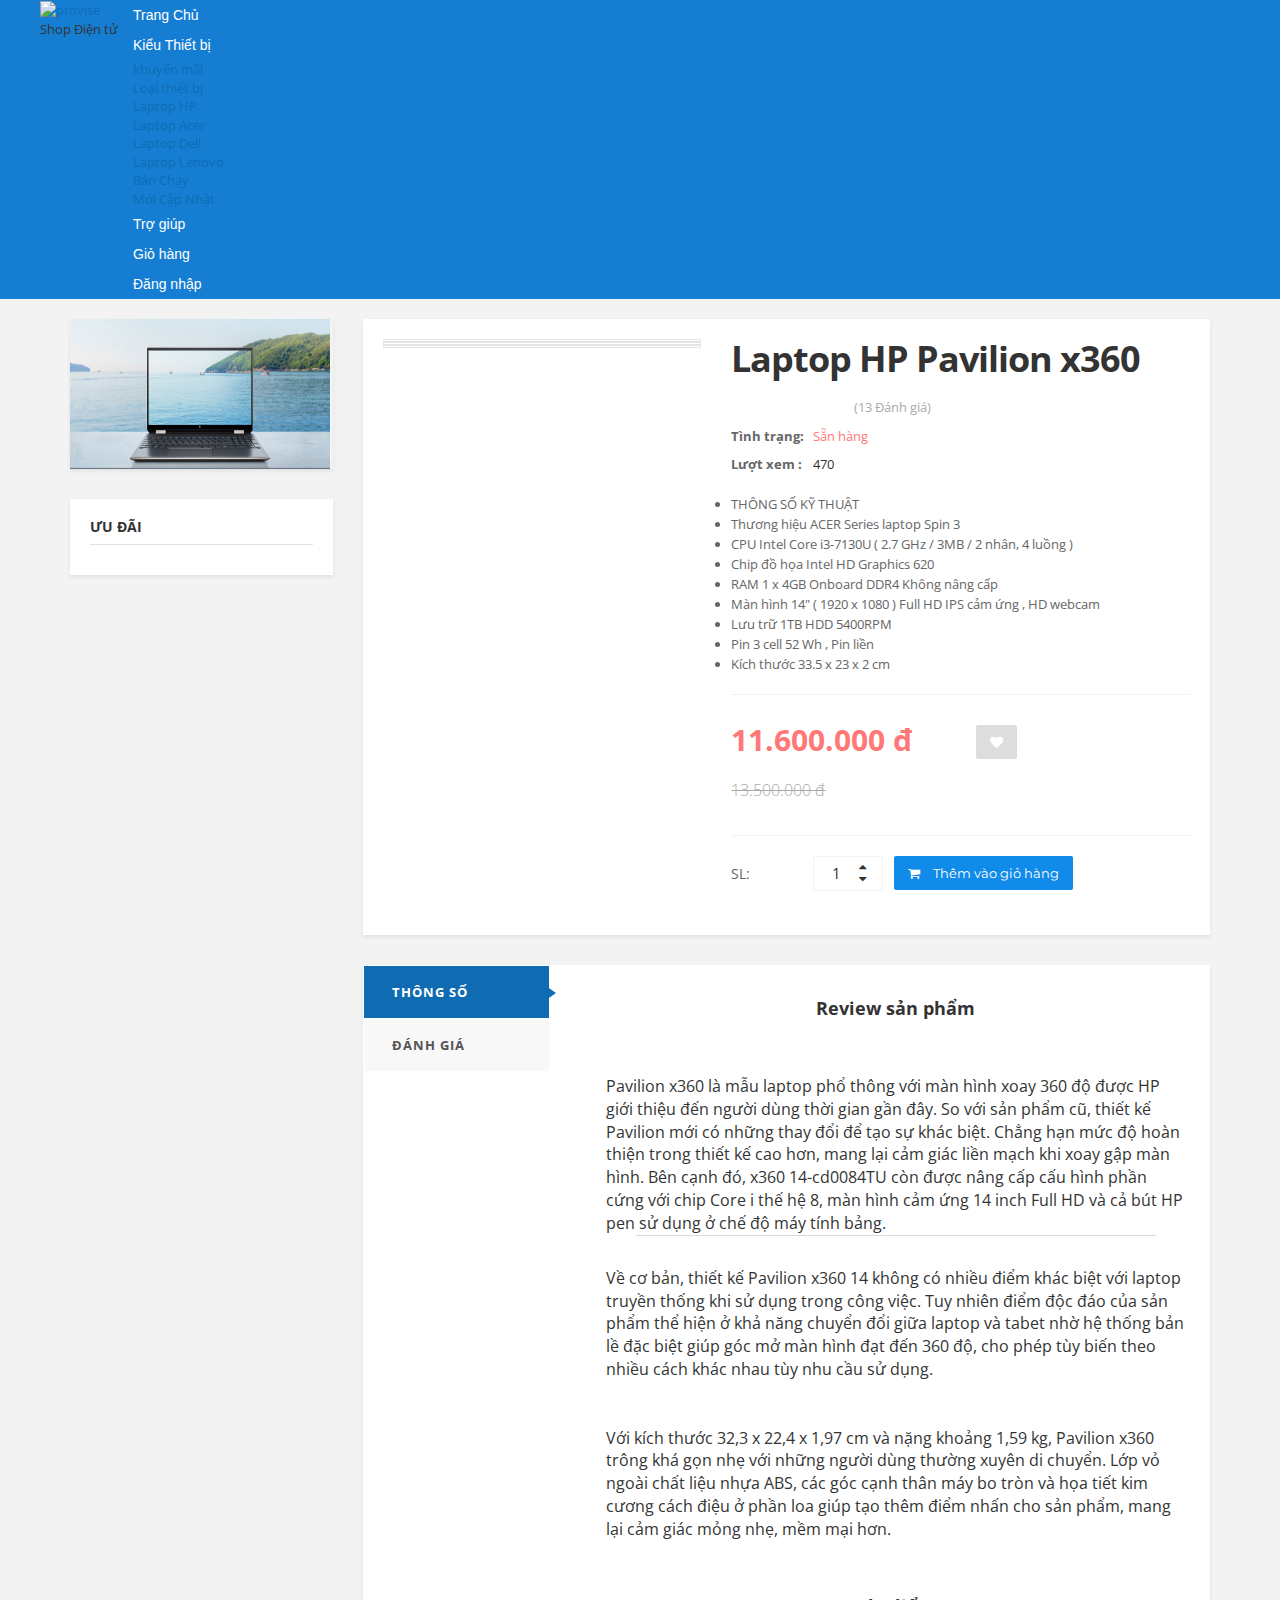
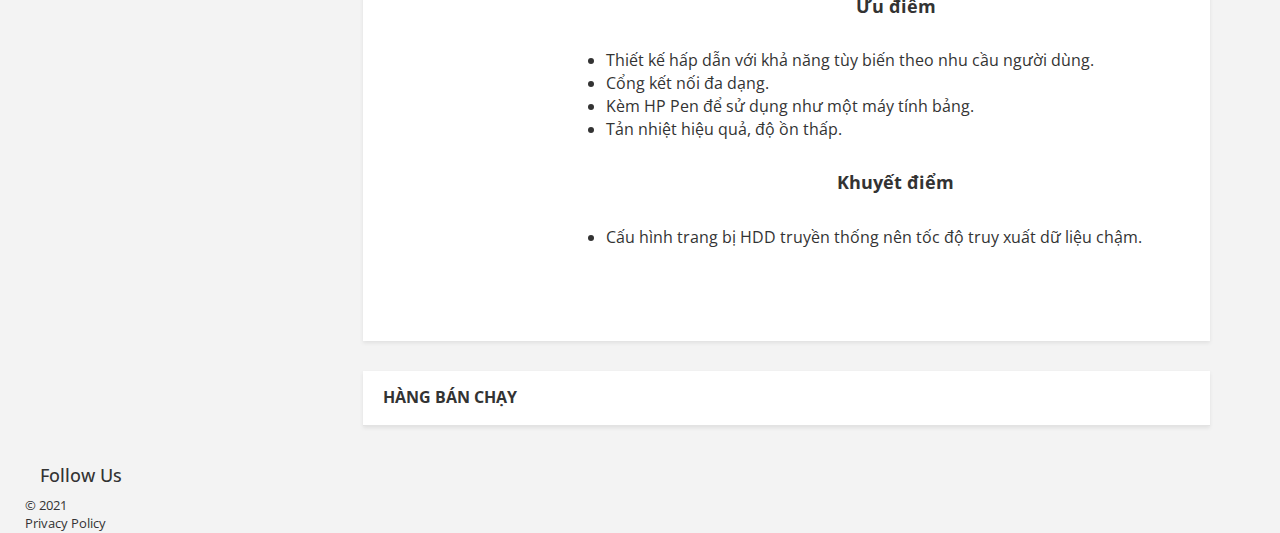
==== commit 476d296f: "them header logo va footer" ====
--- a/thongtin.html
+++ b/thongtin.html
@@ -1,4 +1,4 @@
-fo<!DOCTYPE html>
+﻿<!DOCTYPE html>
 <html lang="en">
 	<head>
 		
@@ -34,11 +34,85 @@
 		<link href='https://fonts.googleapis.com/css?family=Open+Sans:400,300,400italic,600,600italic,700,700italic,800' rel='stylesheet' type='text/css'>
         <link href='https://fonts.googleapis.com/css?family=Montserrat:400,700' rel='stylesheet' type='text/css'>
 
-
-	</head>
+		<meta name="viewport" content="width=device-width, initial-scale=1">
+
+		<style>
+			.logo_h__txt,.logo_link{font:normal 48px/30px Arial,Helvetica,sans-serif;color:#ffffff;}
+			.sf-menu>li>a{font:normal 14px/30px "Trebuchet MS",Arial,Helvetica,sans-serif;color:#ffffff;}
+			.nav.footer-nav a{font:normal 12px/30px Arial,Helvetica,sans-serif;color:#80878e;}
+			.logo_h__img{
+	text-align:center;	}
+	</style>
+</head>
     <body class="cnt-home">
+		
 		<!-- ============================================== HEADER ============================================== -->
-
+			<div id="motopress-main" class="main-holder">
+				<header class="motopress-wrapper header">
+					<div class="container">
+						<div class="row">
+							<div class="span12">
+								<div class="header_top">
+									<div class="row">
+										
+									</div>
+								</div>
+								<div class="row">
+									<div class="col-4"> 
+										<div class="logo pull-left" id="logo">
+											<a href="#" class=" logo_h__img">
+												<img src="../hinhanh/header/logo.png" alt="provise" title="provise">
+											</a>
+											<p class="logo_tagline">Shop Điện tử</p> 
+										</div>
+									</div>
+									<div class="col-md-3">
+		 
+										<nav class="nav nav__primary clearfix ">
+											<ul id="topnav" class="sf-menu">
+												<li id="menu-item-1807" class="menu-item current_page_item">
+													<a href="#">Trang Chủ</a>
+												</li>
+												
+												<li id="menu-item-1808" class="menu-item menu-item-type-post_type menu-item-object-page menu-item-has-children"><a href="#">Kiểu Thiết bị</a>
+													<ul class="sub-menu">
+														<li id="menu-item-1815" class="menu-item"><a href="kieu.html">khuyến mãi</a></li>
+														<li id="menu-item-1814" class="menu-item menu-item-type-post_type menu-item-object-page menu-item-has-children"><a href="#">Loại thiết bị</a>
+															<ul class="sub-menu">
+															<li id="menu-item-1883" class="menu-item"><a href="kieu.html">Laptop HP</a></li>
+															<li id="menu-item-1882" class="menu-item"><a href="kieu.html">Laptop Acer</a></li>
+															<li id="menu-item-1881" class="menu-item"><a href="kieu.html">Laptop Dell</a></li>
+															<li id="menu-item-1881" class="menu-item"><a href="kieu.html">Laptop Lenovo</a></li>
+															</ul>
+														</li>
+														<li id="menu-item-1813" class="menu-item"><a href="kieu.html">Bán Chạy</a></li>
+														<li id="menu-item-1813" class="menu-item"><a href="kieu.html">Mới Cập Nhật</a></li>
+													</ul>
+												</li>
+												<li id="menu-item-1809" class="menu-item"><a href="contact.html">Trợ giúp</a></li>
+												<li id="menu-item-1804" class="menu-item"><a href="giohang.html">Giỏ hàng</a></li>
+												<li id="menu-item-1810" class="menu-item">
+													<a href="dangnhap.html">Đăng nhập</a>
+												</li>
+											</ul>
+											
+										</nav>
+										
+									</div>
+								</div>
+							</div>
+						</div>
+					</div>
+					<script>
+						function changeClass(){
+							document.getElementById ('topnav'). classList.toggle ('dlb');
+						}
+						window.onload = function(){
+						document.getElementById("logo").addEventListener( 'click', changeClass);
+			}
+					</script>
+				</header>
+			
 
 <!-- ============================================== HEADER : END ============================================== -->
 <div class="body-content outer-top-xs">
@@ -53,9 +127,9 @@
     
     
     	<!-- ============================================== HOT DEALS ============================================== -->
-<div class="sidebar-widget hot-deals wow fadeInUp outer-top-vs">
+<div class="sidebar-widget hot-deals wow fadeInUp outer-top-vs home-banner" height="150" width="260">
 	<h3 class="section-title">Ưu đãi</h3>
-	<div class="owl-carousel sidebar-carousel custom-carousel owl-theme outer-top-xs">
+	<div class="owl-carousel sidebar-carousel custom-carousel owl-theme outer-top-xs" >
 		
 														<div class="item">
 					<div class="products">
@@ -63,7 +137,7 @@
 							<div class="image">
 								<img src="assets/images/hot-deals/acer.webp" alt="">
 							</div>
-							<div class="sale-offer-tag"><span>Giảm<br>35%</span></div>
+							<div class="sale-offer-tag"><span>Giảm<br>10%</span></div>
 							<div class="timing-wrapper">
 								<div class="box-wrapper">
 									<div class="date box">
@@ -93,22 +167,22 @@
 									</div>
 								</div>
 							</div>
-						</div><!-- /.hot-deal-wrapper -->
+						</div> 
 
 						<div class="product-info text-left m-t-20">
-							<h3 class="name"><a href="thongtin.html">Máy tính Acer</a></h3>
+							<h3 class="name"><a href="thongtin.html">Swift 3 AMD</a></h3>
 							<div class="rating rateit-small"></div>
 
 							<div class="product-price">	
 								<span class="price">
-									11.600.000 đ
+									18.900.000 đ
 								</span>
 									
-							    <span class="price-before-discount">13.500.000 đ</span>					
-							
-							</div><!-- /.product-price -->
-							
-						</div><!-- /.product-info -->
+							    <span class="price-before-discount"> 20.990.000 đ</span>					
+							
+							</div> 
+							
+						</div>
 
 						<div class="cart clearfix animate-effect">
 							<div class="action">
@@ -121,8 +195,8 @@
 															
 								</div>
 								
-							</div><!-- /.action -->
-						</div><!-- /.cart -->
+							</div> 
+						</div> 
 					</div>	
 					</div>		        
 													<div class="item">
@@ -131,7 +205,7 @@
 							<div class="image">
 								<img src="assets/images/hot-deals/pavilionX360.webp" alt="">
 							</div>
-							<div class="sale-offer-tag"><span>Giảm<br>35%</span></div>
+							<div class="sale-offer-tag"><span>Giảm<br>15%</span></div>
 							<div class="timing-wrapper">
 								<div class="box-wrapper">
 									<div class="date box">
@@ -161,10 +235,10 @@
 									</div>
 								</div>
 							</div>
-						</div><!-- /.hot-deal-wrapper -->
+						</div> 
 
 						<div class="product-info text-left m-t-20">
-							<h3 class="name"><a href="thongtin.html">Máy tính Acer</a></h3>
+							<h3 class="name"><a href="thongtin.html">Laptop HP Pavilion x360</a></h3>
 							<div class="rating rateit-small"></div>
 
 							<div class="product-price">	
@@ -174,9 +248,9 @@
 									
 							    <span class="price-before-discount">13.500.000 đ</span>					
 							
-							</div><!-- /.product-price -->
-							
-						</div><!-- /.product-info -->
+							</div> 
+							
+						</div> 
 
 						<div class="cart clearfix animate-effect">
 							<div class="action">
@@ -189,8 +263,8 @@
 															
 								</div>
 								
-							</div><!-- /.action -->
-						</div><!-- /.cart -->
+							</div> 
+						</div> 
 					</div>	
 					</div>		        
 													<div class="item">
@@ -199,7 +273,7 @@
 							<div class="image">
 								<img src="assets/images/hot-deals/hp240g8.webp" alt="">
 							</div>
-							<div class="sale-offer-tag"><span>Giảm<br>35%</span></div>
+							<div class="sale-offer-tag"><span>Giảm<br>5%</span></div>
 							<div class="timing-wrapper">
 								<div class="box-wrapper">
 									<div class="date box">
@@ -229,22 +303,22 @@
 									</div>
 								</div>
 							</div>
-						</div><!-- /.hot-deal-wrapper -->
+						</div> 
 
 						<div class="product-info text-left m-t-20">
-							<h3 class="name"><a href="thongtin.html">Máy tính Acer</a></h3>
+							<h3 class="name"><a href="thongtin.html">Acer Nitro 5 A515-56-36UT</a></h3>
 							<div class="rating rateit-small"></div>
 
 							<div class="product-price">	
 								<span class="price">
-									11.600.000 đ
+									20.400.000 đ
 								</span>
 									
-							    <span class="price-before-discount">13.500.000 đ</span>					
-							
-							</div><!-- /.product-price -->
-							
-						</div><!-- /.product-info -->
+							    <span class="price-before-discount">21.490.000 đ</span>					
+							
+							</div> 
+							
+						</div> 
 
 						<div class="cart clearfix animate-effect">
 							<div class="action">
@@ -257,178 +331,105 @@
 															
 								</div>
 								
-							</div><!-- /.action -->
-						</div><!-- /.cart -->
+							</div> 
+						</div> 
 					</div>	
 					</div>		        
 						
 	    
-    </div><!-- /.sidebar-widget -->
+    </div>
 </div>
 <!-- ============================================== HOT DEALS: END ============================================== -->					
 
 <!-- ============================================== Testimonials============================================== -->
-<div class="sidebar-widget  wow fadeInUp outer-top-vs ">
+<!-- <div class="sidebar-widget  wow fadeInUp outer-top-vs ">
 	<div id="advertisement" class="advertisement">
         <div class="item">
             <div class="avatar"><img src="[data-uri]" alt="Image"></div>
 		<div class="testimonials"><em>"</em> Acer Inc. là tập đoàn đa quốc gia về thiết bị điện tử và phần cứng máy tính của Đài Loan có trụ sở tại Tịch Chỉ, Tân Bắc, Đài Loan.<em>"</em></div>
-		<div class="clients_author">Jason Chen	<span>Acer Inc. (Acer)</span>	</div><!-- /.container-fluid -->
-        </div><!-- /.item -->
+		<div class="clients_author">Jason Chen	<span>Acer Inc. (Acer)</span>	</div> 
+        </div> 
 
          <div class="item">
          	<div class="avatar"><img src="https://iconape.com/wp-content/png_logo_vector/msi-gaming-g-series-logo.png" alt="Image"></div>
 		<div class="testimonials"><em>"</em>MSI là một tập đoàn công nghệ thông tin đa quốc gia có trụ sở chính ở Tân Bắc, Đài Loan, với logo là một con rồng màu đỏ.<em>"</em></div>
 		<div class="clients_author">Joseph Hsu	<span>Micro-Star International Co., Ltd</span>	</div>    
-        </div><!-- /.item -->
+        </div> 
 
         <div class="item">
             <div class="avatar"><img src="https://store-images.s-microsoft.com/image/apps.12266.13510798882876448.144d96a2-7f1d-4651-a506-f067722dbac9.138c4cad-2f40-463d-8dfb-7b895ca65ad4?mode=scale&q=90&h=300&w=300" alt="Image"></div>
 		<div class="testimonials"><em>"</em> Tập đoàn công nghệ thông tin lớn trên thế giới. HP thành lập năm 1939 tại Palo Alto, California, Hoa Kỳ. HP hiện có trụ sở tại Cupertino, California, Hoa Kỳ.<em>"</em></div>
-		<div class="clients_author"> David Packard, William Redington Hewlett	<span>Hewlett-Packard</span>	</div><!-- /.container-fluid -->
-        </div><!-- /.item -->
-
-    </div><!-- /.owl-carousel -->
-</div>
+		<div class="clients_author"> David Packard, William Redington Hewlett	<span>Hewlett-Packard</span>	</div>
+        </div> 
+
+    </div> 
+</div> -->
     
 <!-- ============================================== Testimonials: END ============================================== -->
 
  
 
-				</div>
-			</div><!-- /.sidebar -->
-			<div class='col-md-9'>
-            <div class="detail-block">
-				<div class="row  wow fadeInUp">
-                
-					     <div class="col-xs-12 col-sm-6 col-md-5 gallery-holder">
-    <div class="product-item-holder size-big single-product-gallery small-gallery">
-
-        <div id="owl-single-product">
-            <div class="single-product-gallery-item" id="slide1">
-                <a data-lightbox="image-1" data-title="Gallery" href="assets/images/hot-deals/acer.webp">
-                    <img class="img-responsive" alt="" src="assets\images\blank.gif" data-echo="assets/images/hot-deals/acer.webp">
-                </a>
-            </div><!-- /.single-product-gallery-item -->
-
-            <div class="single-product-gallery-item" id="slide2">
-                <a data-lightbox="image-1" data-title="Gallery" href="assets/images/hot-deals/hp240g8.webp">
-                    <img class="img-responsive" alt="" src="assets\images\blank.gif" data-echo="assets/images/hot-deals/hp240g8.webp">
-                </a>
-            </div><!-- /.single-product-gallery-item -->
-
-            <div class="single-product-gallery-item" id="slide3">
-                <a data-lightbox="image-1" data-title="Gallery" href="assets/images/hot-deals/pavilionX360.webp">
-                    <img class="img-responsive" alt="" src="assets\images\blank.gif" data-echo="assets/images/hot-deals/pavilionX360.webp">
-                </a>
-            </div><!-- /.single-product-gallery-item -->
-
-            <div class="single-product-gallery-item" id="slide4">
-                <a data-lightbox="image-1" data-title="Gallery" href="assets/images/hot-deals/acer.webp">
-                    <img class="img-responsive" alt="" src="assets\images\blank.gif" data-echo="assets/images/hot-deals/acer.webp">
-                </a>
-            </div><!-- /.single-product-gallery-item -->
-
-            <div class="single-product-gallery-item" id="slide5">
-                <a data-lightbox="image-1" data-title="Gallery" href="assets/images/hot-deals/hp240g8.webp">
-                    <img class="img-responsive" alt="" src="assets\images\blank.gif" data-echo="assets/images/hot-deals/hp240g8.webp">
-                </a>
-            </div><!-- /.single-product-gallery-item -->
-
-            <div class="single-product-gallery-item" id="slide6">
-                <a data-lightbox="image-1" data-title="Gallery" href="assets/images/hot-deals/pavilionX360.webp">
-                    <img class="img-responsive" alt="" src="assets\images\blank.gif" data-echo="assets/images/hot-deals/pavilionX360.webp">
-                </a>
-            </div><!-- /.single-product-gallery-item -->
-
-            <div class="single-product-gallery-item" id="slide7">
-                <a data-lightbox="image-1" data-title="Gallery" href="assets/images/hot-deals/acer.webp">
-                    <img class="img-responsive" alt="" src="assets\images\blank.gif" data-echo="assets/images/hot-deals/acer.webp">
-                </a>
-            </div><!-- /.single-product-gallery-item -->
-
-            <div class="single-product-gallery-item" id="slide8">
-                <a data-lightbox="image-1" data-title="Gallery" href="assets/images/hot-deals/hp240g8.webp">
-                    <img class="img-responsive" alt="" src="assets\images\blank.gif" data-echo="assets/images/hot-deals/hp240g8.webp">
-                </a>
-            </div><!-- /.single-product-gallery-item -->
-
-            <div class="single-product-gallery-item" id="slide9">
-                <a data-lightbox="image-1" data-title="Gallery" href="assets/images/hot-deals/pavilionX360.webp">
-                    <img class="img-responsive" alt="" src="assets\images\blank.gif" data-echo="assets/images/hot-deals/pavilionX360.webp">
-                </a>
-            </div><!-- /.single-product-gallery-item -->
-
-        </div><!-- /.single-product-slider -->
-
-
-        <div class="single-product-gallery-thumbs gallery-thumbs">
-
-            <div id="owl-single-product-thumbnails">
-                <div class="item">
-                    <a class="horizontal-thumb active" data-target="#owl-single-product" data-slide="1" href="#slide1">
-                        <img class="img-responsive" width="85" alt="" src="assets\images\blank.gif" data-echo="assets/images/hot-deals/acer.webp">
-                    </a>
-                </div>
-
-                <div class="item">
-                    <a class="horizontal-thumb" data-target="#owl-single-product" data-slide="2" href="#slide2">
-                        <img class="img-responsive" width="85" alt="" src="assets\images\blank.gif" data-echo="assets/images/hot-deals/hp240g8.webp">
-                    </a>
-                </div>
-                <div class="item">
-
-                    <a class="horizontal-thumb" data-target="#owl-single-product" data-slide="3" href="#slide3">
-                        <img class="img-responsive" width="85" alt="" src="assets\images\blank.gif" data-echo="assets/images/hot-deals/pavilionX360.webp">
-                    </a>
-                </div>
-                <div class="item">
-
-                    <a class="horizontal-thumb" data-target="#owl-single-product" data-slide="4" href="#slide4">
-                        <img class="img-responsive" width="85" alt="" src="assets\images\blank.gif" data-echo="assets/images/hot-deals/acer.webp">
-                    </a>
-                </div>
-                <div class="item">
-
-                    <a class="horizontal-thumb" data-target="#owl-single-product" data-slide="5" href="#slide5">
-                        <img class="img-responsive" width="85" alt="" src="assets\images\blank.gif" data-echo="assets/images/hot-deals/hp240g8.webp">
-                    </a>
-                </div>
-                <div class="item">
-
-                    <a class="horizontal-thumb" data-target="#owl-single-product" data-slide="6" href="#slide6">
-                        <img class="img-responsive" width="85" alt="" src="assets\images\blank.gif" data-echo="assets/images/hot-deals/pavilionX360.webp">
-                    </a>
-                </div>
-                <div class="item">
-
-                    <a class="horizontal-thumb" data-target="#owl-single-product" data-slide="7" href="#slide7">
-                        <img class="img-responsive" width="85" alt="" src="assets\images\blank.gif" data-echo="assets/images/hot-deals/acer.webp">
-                    </a>
-                </div>
-                <div class="item">
-
-                    <a class="horizontal-thumb" data-target="#owl-single-product" data-slide="8" href="#slide8">
-                        <img class="img-responsive" width="85" alt="" src="assets\images\blank.gif" data-echo="assets/images/hot-deals/hp240g8.webp">
-                    </a>
-                </div>
-                <div class="item">
-
-                    <a class="horizontal-thumb" data-target="#owl-single-product" data-slide="9" href="#slide9">
-                        <img class="img-responsive" width="85" alt="" src="assets\images\blank.gif" data-echo="assets/images/hot-deals/pavilionX360.webp">
-                    </a>
-                </div>
-            </div><!-- /#owl-single-product-thumbnails -->
-
-            
-
-        </div><!-- /.gallery-thumbs -->
-
-    </div><!-- /.single-product-gallery -->
-</div><!-- /.gallery-holder -->        			
+	</div>
+</div><!-- /.sidebar -->
+<div class='col-md-9'>
+	<div class="detail-block">
+		<div class="row  wow fadeInUp">
+					
+			<div class="col-xs-12 col-sm-6 col-md-5 gallery-holder" >
+				<div class="product-item-holder size-big single-product-gallery small-gallery">
+
+					<div id="owl-single-product" >
+						<div class="single-product-gallery-item" id="slide1" style="vertical-align:middle;text-align: center;">
+							<a data-lightbox="image-1" data-title="Gallery" href="assets/images/hot-deals/71PszL71OhL._AC_SL1500_.jpg" style="height: 100%; width: 250px;">
+								<img class="img-responsive" alt="" src="assets\images\blank.gif" data-echo="assets/images/hot-deals/71PszL71OhL._AC_SL1500_.jpg" >
+							</a>
+						</div><!-- /.single-product-gallery-item -->
+
+						<div class="single-product-gallery-item " id="slide2"style="vertical-align:middle;text-align: center;">
+							<a data-lightbox="image-1" data-title="Gallery" href="assets/images/hot-deals/81Gc-LClsTL._AC_SL1500_.jpg"style="height: 100%; width: 250px ">
+								<img class="img-responsive" alt="" src="assets\images\blank.gif" data-echo="assets/images/hot-deals/81Gc-LClsTL._AC_SL1500_.jpg">
+							</a>
+						</div><!-- /.single-product-gallery-item -->
+
+						<div class="single-product-gallery-item" id="slide3"style="vertical-align:middle;text-align: center;">
+							<a data-lightbox="image-1" data-title="Gallery" href="assets/images/hot-deals/71jsz2nj8xL._AC_SL1500_.jpg"style="height: 100%; width: 250px ">
+								<img class="img-responsive" alt="" src="assets\images\blank.gif" data-echo="assets/images/hot-deals/71jsz2nj8xL._AC_SL1500_.jpg" >
+							</a>
+							
+						</div>			   
+					</div>
+				
+			
+					<div class="single-product-gallery-thumbs gallery-thumbs">
+
+						<div id="owl-single-product-thumbnails" >
+							
+							<div class="item">
+								<a class="horizontal-thumb active" data-target="#owl-single-product" data-slide="1" href="#slide1">
+									<img  class="img-responsive" width="85" alt="" src="assets\images\blank.gif" data-echo="assets/images/hot-deals/71PszL71OhL._AC_SL1500_.jpg" style="padding:10px;margin: auto;">
+								</a>
+							</div>
+
+						<div class="item">
+							<a class="horizontal-thumb" data-target="#owl-single-product" data-slide="2" href="#slide2">
+								<img class="img-responsive" width="85" alt="" src="assets\images\blank.gif" data-echo="assets/images/hot-deals/81Gc-LClsTL._AC_SL1500_.jpg"style="padding:10px;margin: auto;">
+							</a>
+						</div>
+						<div class="item">
+
+							<a class="horizontal-thumb" data-target="#owl-single-product" data-slide="3" href="#slide3" >
+								<img class="img-responsive" width="85" alt="" src="assets\images\blank.gif" data-echo="assets/images/hot-deals/71jsz2nj8xL._AC_SL1500_.jpg"style="padding:10px;margin: auto;">
+							</a>
+							
+						</div>
+					</div>
+				</div><!-- /.gallery-thumbs -->
+
+			</div><!-- /.single-product-gallery -->
+		</div><!-- /.gallery-holder -->        			
 					<div class='col-sm-6 col-md-7 product-info-block'>
 						<div class="product-info">
-							<h1 class="name">Laptop Acer</h1>
+							<h1 class="name">Laptop HP Pavilion x360</h1>
 							
 							<div class="rating-reviews m-t-20">
 								<div class="row">
@@ -447,19 +448,41 @@
 								<div class="row">
 									<div class="col-sm-2">
 										<div class="stock-box">
-											<span class="label">Availability :</span>
+											<span class="label" style="font-weight: bold;">Tình trạng:  </span>
 										</div>	
 									</div>
 									<div class="col-sm-9">
 										<div class="stock-box">
-											<span class="value">Có hàng</span>
+											<span class="value">  Sẵn hàng</span>
 										</div>	
 									</div>
 								</div><!-- /.row -->	
 							</div><!-- /.stock-container -->
-
+							
+							<div class="stock-container info-container m-t-10">
+								<div class="row">
+									<div class="col-sm-2">
+										<div class="stock-box">
+											<span class="label" style="font-weight: bold;">Lượt xem : </span>
+										</div>	
+									</div>
+									<div class="col-sm-9">
+										<div class="stock-box">
+											<span>470</span>
+										</div>	
+									</div>
+								</div><!-- /.row -->	
+							</div><!-- /.stock-container -->
 							<div class="description-container m-t-20">
-								Tính di động là một trong những tiêu chí tối quan trọng khi chọn mua một sản phẩm công nghệ để phục vụ cho nhu cầu được cập nhật thông tin cũng như hoàn thành công việc mà không phải build hẳn một cỗ máy có chip vi xử lý bất kỳ thuộc thế hệ Coffe Lake mới nhất. Chính vì sự quan trọng việc càng mỏng-càng nhẹ-càng tốt mà những sản phẩm của Apple như iPhone, iPad, Macbook được săn đón nồng nhiệt trong cộng đồng hiện đại như hiện nay là dễ hiểu.
+								<li>THÔNG SỐ KỸ THUẬT</li>
+								<li>Thương hiệu ACER Series laptop Spin 3</li> 
+								<li>CPU Intel Core i3-7130U ( 2.7 GHz / 3MB / 2 nhân, 4 luồng )</li> 
+								<li>Chip đồ họa Intel HD Graphics 620</li> 
+								<li>RAM 1 x 4GB Onboard DDR4 Không nâng cấp</li> 
+								<li>Màn hình 14" ( 1920 x 1080 ) Full HD IPS cảm ứng , HD webcam</li> 
+								<li>Lưu trữ 1TB HDD 5400RPM</li> 
+								<li>Pin 3 cell 52 Wh , Pin liền</li> 
+								<li>Kích thước 33.5 x 23 x 2 cm</li>
 							</div><!-- /.description-container -->
 
 							<div class="price-container info-container m-t-20">
@@ -478,12 +501,7 @@
 											<a class="btn btn-primary" data-toggle="tooltip" data-placement="right" title="Wishlist" href="#">
 											    <i class="fa fa-heart"></i>
 											</a>
-											<a class="btn btn-primary" data-toggle="tooltip" data-placement="right" title="Add to Compare" href="#">
-											   <i class="fa fa-signal"></i>
-											</a>
-											<a class="btn btn-primary" data-toggle="tooltip" data-placement="right" title="E-mail" href="#">
-											    <i class="fa fa-envelope"></i>
-											</a>
+											
 										</div>
 									</div>
 
@@ -494,7 +512,7 @@
 								<div class="row">
 									
 									<div class="col-sm-2">
-										<span class="label">Số Lượng:</span>
+										<span class="label">SL:</span>
 									</div>
 									
 									<div class="col-sm-2">
@@ -533,25 +551,42 @@
 							<ul id="product-tabs" class="nav nav-tabs nav-tab-cell">
 								<li class="active"><a data-toggle="tab" href="#description">THÔNG SỐ</a></li>
 								<li><a data-toggle="tab" href="#review">ĐÁNH GIÁ</a></li>
-								<li><a data-toggle="tab" href="#tags">TAGS</a></li>
 							</ul><!-- /.nav-tabs #product-tabs -->
 						</div>
 						<div class="col-sm-9">
 
 							<div class="tab-content">
 								
-								<div id="description" class="tab-pane in active">
+								<div id="description" class="tab-pane in active" style="font-size:medium;">
 									<div class="product-tab">
-										<p class="text">THÔNG SỐ KỸ THUẬT<br>
-											Thương hiệu	ACER<br>
-											Series laptop	Spin 3<br>
-											CPU	Intel Core i3-7130U ( 2.7 GHz / 3MB / 2 nhân, 4 luồng )<br>
-											Chip đồ họa	Intel HD Graphics 620<br>
-											RAM	1 x 4GB Onboard DDR4 Không nâng cấp<br>
-											Màn hình	14" ( 1920 x 1080 ) Full HD IPS cảm ứng , HD webcam<br>
-											Lưu trữ	1TB HDD 5400RPM<br>
-											Pin	3 cell 52 Wh , Pin liền<br>
-											Kích thước	33.5 x 23 x 2 cm</p>
+										<h4 style="font-weight: bold; text-align: center;">Review sản phẩm</h4><br>
+										<img class="img-responsive" width="550" style="margin-left: auto; margin-right: auto;border-radius: 2%;" alt="" src="assets/images/hot-deals/4463015_Cover_HP-Pavilion-x360.jpg">
+											<br>
+											Pavilion x360 là mẫu laptop phổ thông với màn hình xoay 360 độ được HP giới thiệu đến người dùng thời gian gần đây. So với sản phẩm cũ, thiết kế Pavilion mới có những thay đổi để tạo sự khác biệt. Chẳng hạn mức độ hoàn thiện trong thiết kế cao hơn, mang lại cảm giác liền mạch khi xoay gập màn hình. Bên cạnh đó, x360 14-cd0084TU còn được nâng cấp cấu hình phần cứng với chip Core i thế hệ 8, màn hình cảm ứng 14 inch Full HD và cả bút HP pen sử dụng ở chế độ máy tính bảng.
+										<div class="infogram-embed" data-id="1e258105-c54f-4903-9f63-d84475614dd3" data-type="interactive" data-title="HP Pavilion x360 14-cd0084TU - Cham diem"></div><script>!function(e,i,n,s){var t="InfogramEmbeds",d=e.getElementsByTagName("script")[0];if(window[t]&&window[t].initialized)window[t].process&&window[t].process();else if(!e.getElementById(n)){var o=e.createElement("script");o.async=1,o.id=n,o.src="https://e.infogram.com/js/dist/embed-loader-min.js",d.parentNode.insertBefore(o,d)}}(document,0,"infogram-async");</script><div style="padding:8px 0;font-family:Arial!important;font-size:13px!important;line-height:15px!important;text-align:center;border-top:1px solid #dadada;margin:0 30px"><a href="https://infogram.com/1e258105-c54f-4903-9f63-d84475614dd3" style="color:#989898!important;text-decoration:none!important;" target="_blank"></a><br><a href="https://infogram.com" style="color:#989898!important;text-decoration:none!important;" target="_blank" rel="nofollow"></a></div>
+											Về cơ bản, thiết kế Pavilion x360 14 không có nhiều điểm khác biệt với laptop truyền thống khi sử dụng trong công việc. Tuy nhiên điểm độc đáo của sản phẩm thể hiện ở khả năng chuyển đổi giữa laptop và tabet nhờ hệ thống bản lề đặc biệt giúp góc mở màn hình đạt đến 360 độ, cho phép tùy biến theo nhiều cách khác nhau tùy nhu cầu sử dụng.<br><br>
+										<img class="img-responsive" width="550" style="margin-left: auto; margin-right: auto;border-radius: 2%;" alt="" src="assets/images/hot-deals/4463026_Pavilion_x360_14_23.jpg"><br>
+											Với kích thước 32,3 x 22,4 x 1,97 cm và nặng khoảng 1,59 kg, Pavilion x360 trông khá gọn nhẹ với những người dùng thường xuyên di chuyển. Lớp vỏ ngoài chất liệu nhựa ABS, các góc cạnh thân máy bo tròn và họa tiết kim cương cách điệu ở phần loa giúp tạo thêm điểm nhấn cho sản phẩm, mang lại cảm giác mỏng nhẹ, mềm mại hơn.<br><br>
+										<img class="img-responsive" width="550" style="margin-left: auto; margin-right: auto;border-radius: 2%;" alt="" src="assets/images/hot-deals/4463027_Pavilion_x360_14_18.jpg"><br>
+										<h4 style="font-weight: bold; text-align: center;">Ưu điểm</h4><br>
+										<li>
+											Thiết kế hấp dẫn với khả năng tùy biến theo nhu cầu người dùng.
+										</li>
+										<li>
+											Cổng kết nối đa dạng.
+										</li>
+										<li>
+											Kèm HP Pen để sử dụng như một máy tính bảng.
+										</li>
+										<li>
+											Tản nhiệt hiệu quả, độ ồn thấp.
+										</li><br>
+										<h4 style="font-weight: bold; text-align: center;">Khuyết điểm</h4><br>
+										<li>
+											Cấu hình trang bị HDD truyền thống nên tốc độ truy xuất dữ liệu chậm.
+										</li><br>
+										<img class="img-responsive" width="550" style="margin-left: auto; margin-right: auto;border-radius: 2%;" alt="" src="assets/images/hot-deals/4463078_Pavilion_x360_14_22.jpg"><br><br>
+
 									</div>	
 								</div><!-- /.tab-pane -->
 
@@ -654,7 +689,7 @@
 							        </div><!-- /.product-tab -->
 								</div><!-- /.tab-pane -->
 
-								<div id="tags" class="tab-pane">
+								<!-- <div id="tags" class="tab-pane">
 									<div class="product-tag">
 										
 										<h4 class="title">Product Tags</h4>
@@ -669,18 +704,18 @@
 												</div>
 
 												<button class="btn btn-upper btn-primary" type="submit">ADD TAGS</button>
-											</div><!-- /.form-container -->
-										</form><!-- /.form-cnt -->
+											</div> 
+										</form> 
 
 										<form role="form" class="form-inline form-cnt">
 											<div class="form-group">
 												<label>&nbsp;</label>
 												<span class="text col-md-offset-3">Use spaces to separate tags. Use single quotes (') for phrases.</span>
 											</div>
-										</form><!-- /.form-cnt -->
-
-									</div><!-- /.product-tab -->
-								</div><!-- /.tab-pane -->
+										</form> 
+
+									</div> 
+								</div>  -->
 
 							</div><!-- /.tab-content -->
 						</div><!-- /.col -->
@@ -698,22 +733,24 @@
 	<div class="product">		
 		<div class="product-image">
 			<div class="image">
-				<a href="thongtin.html"><img src="https://static.acer.com/up/Resource/Acer/Laptops/Swift_3/Image/20200416/Acer-Swift-3_SF314-42_Silver-FP-Backlit_modelpreview.png" alt=""></a>
+				<a href="thongtin.html"><img src="assets/images/hot-deals/Acer-Swift-3_SF314-42_Silver-FP-Backlit_modelpreview.png" alt=""></a>
 			</div><!-- /.image -->			
 
 			            <div class="tag sale"><span>Sale</span></div>            		   
 		</div><!-- /.product-image -->
 			
 		
+		
+		
 		<div class="product-info text-left">
-			<h3 class="name"><a href="thongtin.html">Swift 3 AMD</a></h3>
+			<h3 class="name"><a href="thongtin.html">Swift 3x</a></h3>
 			<div class="rating rateit-small"></div>
 			<div class="description"></div>
 
 			<div class="product-price">	
 				<span class="price">
-					11.600.000 đ				</span>
-										     <span class="price-before-discount">13.500.000 đ</span>
+					26.600.000 đ				</span>
+										     <span class="price-before-discount">27.699.000 đ</span>
 									
 			</div><!-- /.product-price -->
 			
@@ -754,22 +791,22 @@
 	<div class="product">		
 		<div class="product-image">
 			<div class="image">
-				<a href="thongtin.html"><img src="https://static.acer.com/up/Resource/Acer/Laptops/Swift_3X/Images/20201008/Acer-Swift-3X_SF314-510G_Gold_modelpreview.png" alt=""></a>
+				<a href="thongtin.html"><img src="assets/images/hot-deals/Acer-Swift-5_SF514-55_FP_Green_modelpreview_evo.png" alt=""></a>
 			</div><!-- /.image -->			
 
-			            <div class="tag sale"><span>sale</span></div>            		   
+			                        <div class="tag hot"><span>hot</span></div>		   
 		</div><!-- /.product-image -->
 			
 		
 		<div class="product-info text-left">
-			<h3 class="name"><a href="thongtin.html">Swift 3x</a></h3>
+			<h3 class="name"><a href="thongtin.html">Swift 5</a></h3>
 			<div class="rating rateit-small"></div>
 			<div class="description"></div>
 
 			<div class="product-price">	
 				<span class="price">
-					11.600.000 đ				</span>
-										     <span class="price-before-discount">13.500.000 đ</span>
+					28.600.000 đ				</span>
+										     <span class="price-before-discount">28.690.000 đ</span>
 									
 			</div><!-- /.product-price -->
 			
@@ -810,22 +847,22 @@
 	<div class="product">		
 		<div class="product-image">
 			<div class="image">
-				<a href="thongtin.html"><img src="https://static.acer.com/up/Resource/Acer/Laptops/Swift_5/Image/20210310/Acer-Swift-5_SF514-55_FP_Green_modelpreview_evo.png" alt=""></a>
+				<a href="thongtin.html"><img src="assets/images/hot-deals/swift_7_SF714-52T-Black-Budlight_AL_preview.png" alt=""></a>
 			</div><!-- /.image -->			
 
-			                        <div class="tag hot"><span>hot</span></div>		   
+			<div class="tag new"><span>Mới</span></div>                        		   
 		</div><!-- /.product-image -->
 			
 		
 		<div class="product-info text-left">
-			<h3 class="name"><a href="thongtin.html">Swift 5</a></h3>
+			<h3 class="name"><a href="thongtin.html">Swift 7</a></h3>
 			<div class="rating rateit-small"></div>
 			<div class="description"></div>
 
 			<div class="product-price">	
 				<span class="price">
-					11.600.000 đ				</span>
-										     <span class="price-before-discount">13.500.000 đ</span>
+					45.600.000 đ				</span>
+										     <span class="price-before-discount">46.000.000 đ</span>
 									
 			</div><!-- /.product-price -->
 			
@@ -866,22 +903,23 @@
 	<div class="product">		
 		<div class="product-image">
 			<div class="image">
-				<a href="thongtin.html"><img src="https://static.acer.com/up/Resource/Acer/Laptops/Swift_7/Image/20190226/swift_7_SF714-52T-Black-Budlight_AL_preview.png" alt=""></a>
+				<a href="thongtin.html"><img src="assets/images/hot-deals/Porsche-Design-Acer-Book-RS_AP714-51_modelpreview.png" alt=""></a>
+				
 			</div><!-- /.image -->			
 
-			<div class="tag new"><span>Mới</span></div>                        		   
+			                        <div class="tag hot"><span>hot</span></div>		   
 		</div><!-- /.product-image -->
 			
 		
 		<div class="product-info text-left">
-			<h3 class="name"><a href="thongtin.html">Swift 7</a></h3>
+			<h3 class="name"><a href="thongtin.html">Porsche Design Acer Book</a></h3>
 			<div class="rating rateit-small"></div>
 			<div class="description"></div>
 
 			<div class="product-price">	
 				<span class="price">
-					11.600.000 đ				</span>
-										     <span class="price-before-discount">13.500.000 đ</span>
+					31.600.000 đ				</span>
+										     <span class="price-before-discount">32.990.000 đ</span>
 									
 			</div><!-- /.product-price -->
 			
@@ -922,22 +960,22 @@
 	<div class="product">		
 		<div class="product-image">
 			<div class="image">
-				<a href="thongtin.html"><img src="assets\images\blank.gif" data-echo="https://static.acer.com/up/Resource/Acer/Laptops/Porsche_Design_Acer_Book_RS/Images/20201012/Porsche-Design-Acer-Book-RS_AP714-51_modelpreview.png" alt=""></a>
+				<a href="thongtin.html"><img src="assets\images\hot-deals/Acer-Nitro-7_AN715-52_RGB-KB_modelpreview.png" alt=""></a>
 			</div><!-- /.image -->			
 
-			                        <div class="tag hot"><span>hot</span></div>		   
+			<div class="tag new"><span>Mới</span></div>                        		   
 		</div><!-- /.product-image -->
 			
 		
 		<div class="product-info text-left">
-			<h3 class="name"><a href="thongtin.html">Porsche Design Acer Book RS</a></h3>
+			<h3 class="name"><a href="thongtin.html">NITRO 7</a></h3>
 			<div class="rating rateit-small"></div>
 			<div class="description"></div>
 
 			<div class="product-price">	
 				<span class="price">
-					11.600.000 đ				</span>
-										     <span class="price-before-discount">13.500.000 đ</span>
+					34.990.000 đ				</span>
+										     <span class="price-before-discount">35.690.000	 đ</span>
 									
 			</div><!-- /.product-price -->
 			
@@ -953,73 +991,7 @@
 													
 						</li>
 	                   
-		                <li class="lnk wishlist">
-							<a class="add-to-cart" href="thongtin.html" title="Wishlist">
-								 <i class="icon fa fa-heart"></i>
-							</a>
-						</li>
-
-						<li class="lnk">
-							<a class="add-to-cart" href="thongtin.html" title="Compare">
-							    <i class="fa fa-signal"></i>
-							</a>
-						</li>
-					</ul>
-				</div><!-- /.action -->
-			</div><!-- /.cart -->
-			</div><!-- /.product -->
-      
-			</div><!-- /.products -->
-		</div><!-- /.item -->
-	
-		<div class="item item-carousel">
-			<div class="products">
-				
-	<div class="product">		
-		<div class="product-image">
-			<div class="image">
-				<a href="thongtin.html"><img src="assets\images\blank.gif" data-echo="https://static.acer.com/up/Resource/Acer/Laptops/Nitro_7/Images/20200703/Acer-Nitro-7_AN715-52_RGB-KB_modelpreview.png" alt=""></a>
-			</div><!-- /.image -->			
-
-			<div class="tag new"><span>Mới</span></div>                        		   
-		</div><!-- /.product-image -->
-			
-		
-		<div class="product-info text-left">
-			<h3 class="name"><a href="thongtin.html">NITRO 7</a></h3>
-			<div class="rating rateit-small"></div>
-			<div class="description"></div>
-
-			<div class="product-price">	
-				<span class="price">
-					11.600.000 đ				</span>
-										     <span class="price-before-discount">13.500.000 đ</span>
-									
-			</div><!-- /.product-price -->
-			
-		</div><!-- /.product-info -->
-					<div class="cart clearfix animate-effect">
-				<div class="action">
-					<ul class="list-unstyled">
-						<li class="add-cart-button btn-group">
-							<button class="btn btn-primary icon" data-toggle="dropdown" type="button">
-								<i class="fa fa-shopping-cart"></i>													
-							</button>
-							<button class="btn btn-primary cart-btn" type="button">Thêm vào giỏ hàng</button>
-													
-						</li>
-	                   
-		                <li class="lnk wishlist">
-							<a class="add-to-cart" href="thongtin.html" title="Wishlist">
-								 <i class="icon fa fa-heart"></i>
-							</a>
-						</li>
-
-						<li class="lnk">
-							<a class="add-to-cart" href="thongtin.html" title="Compare">
-							    <i class="fa fa-signal"></i>
-							</a>
-						</li>
+		                
 					</ul>
 				</div><!-- /.action -->
 			</div><!-- /.cart -->
@@ -1034,150 +1006,82 @@
 			</div><!-- /.col -->
 			<div class="clearfix"></div>
 		</div><!-- /.row -->
-		<!-- ============================================== BRANDS CAROUSEL ============================================== -->
-
-<!-- ============================================== BRANDS CAROUSEL : END ============================================== -->	</div><!-- /.container -->
-</div><!-- /.body-content -->
+	</div>
 
 <!-- ============================================================= FOOTER ============================================================= -->
-<footer id="footer" class="footer color-bg">
-
-
-    <div class="footer-bottom">
-        <div class="container">
-            <div class="row">
-                <div class="col-xs-12 col-sm-6 col-md-3">
-                    <div class="module-heading">
-                        <h4 class="module-title">Contact Us</h4>
-                    </div><!-- /.module-heading -->
-
-                    <div class="module-body">
-        <ul class="toggle-footer" style="">
-            <li class="media">
-                <div class="pull-left">
-                     <span class="icon fa-stack fa-lg">
-                            <i class="fa fa-map-marker fa-stack-1x fa-inverse"></i>
-                    </span>
-                </div>
-                <div class="media-body">
-                    <p>12345 VN</p>
-                </div>
-            </li>
-
-              <li class="media">
-                <div class="pull-left">
-                     <span class="icon fa-stack fa-lg">
-                      <i class="fa fa-mobile fa-stack-1x fa-inverse"></i>
-                    </span>
-                </div>
-                <div class="media-body">
-                    <p>+(000) 123-4567<br>+(000) 456-7890</p>
-                </div>
-            </li>
-
-              <li class="media">
-                <div class="pull-left">
-                     <span class="icon fa-stack fa-lg">
-                      <i class="fa fa-envelope fa-stack-1x fa-inverse"></i>
-                    </span>
-                </div>
-                <div class="media-body">
-                    <span><a href="#">phamthequoc44@gmail.com</a></span>
-                </div>
-            </li>
-              
-            </ul>
-    </div><!-- /.module-body -->
-                </div><!-- /.col -->
-
-                <div class="col-xs-12 col-sm-6 col-md-3">
-                    <div class="module-heading">
-                        <h4 class="module-title">Customer Service</h4>
-                    </div><!-- /.module-heading -->
-
-                    <div class="module-body">
-                        <ul class='list-unstyled'>
-                            <li class="first"><a href="#" title="Contact us">My Account</a></li>
-                <li><a href="#" title="About us">Order History</a></li>
-                <li><a href="#" title="faq">FAQ</a></li>
-                <li><a href="#" title="Popular Searches">Specials</a></li>
-                <li class="last"><a href="#" title="Where is my order?">Help Center</a></li>
-                        </ul>
-                    </div><!-- /.module-body -->
-                </div><!-- /.col -->
-
-                <div class="col-xs-12 col-sm-6 col-md-3">
-                    <div class="module-heading">
-                        <h4 class="module-title">Corporation</h4>
-                    </div><!-- /.module-heading -->
-
-                    <div class="module-body">
-                        <ul class='list-unstyled'>
-                          <li class="first"><a title="Your Account" href="#">About us</a></li>
-                <li><a title="Information" href="#">Customer Service</a></li>
-                <li><a title="Addresses" href="#">Company</a></li>
-                <li><a title="Addresses" href="#">Investor Relations</a></li>
-                <li class="last"><a title="Orders History" href="#">Advanced Search</a></li>
-                        </ul>
-                    </div><!-- /.module-body -->
-                </div><!-- /.col -->
-
-                <div class="col-xs-12 col-sm-6 col-md-3">
-                    <div class="module-heading">
-                        <h4 class="module-title">Why Choose Us</h4>
-                    </div><!-- /.module-heading -->
-
-                    <div class="module-body">
-                        <ul class='list-unstyled'>
-                            <li class="first"><a href="#" title="About us">Shopping Guide</a></li>
-                <li><a href="#" title="Blog">Blog</a></li>
-                <li><a href="#" title="Company">Công Ty</a></li>
-                <li><a href="#" title="Investor Relations">Các Nhà Đầu Tư</a></li>
-                <li class=" last"><a href="contact.html" title="Suppliers">Liên Hệ</a></li>
-                        </ul>
-                    </div><!-- /.module-body -->
-                </div>
-            </div>
-        </div>
-    </div>
-
-    <div class="copyright-bar">
-        <div class="container">
-            <div class="col-xs-12 col-sm-6 no-padding social">
-                <ul class="link">
-                  <li class="fb pull-left"><a target="_blank" rel="nofollow" href="#" title="Facebook"></a></li>
-                  <li class="tw pull-left"><a target="_blank" rel="nofollow" href="#" title="Twitter"></a></li>
-                  <li class="googleplus pull-left"><a target="_blank" rel="nofollow" href="#" title="GooglePlus"></a></li>
-                  <li class="rss pull-left"><a target="_blank" rel="nofollow" href="#" title="RSS"></a></li>
-                  <li class="pintrest pull-left"><a target="_blank" rel="nofollow" href="#" title="PInterest"></a></li>
-                  <li class="linkedin pull-left"><a target="_blank" rel="nofollow" href="#" title="Linkedin"></a></li>
-                  <li class="youtube pull-left"><a target="_blank" rel="nofollow" href="#" title="Youtube"></a></li>
-                </ul>
-            </div>
-            <!-- <div class="col-xs-12 col-sm-6 no-padding">
-                <div class="clearfix payment-methods"> -->
-                    <!-- <ul>
-                        <li><img src="assets\images\payments\1.png" alt=""></li>
-                        <li><img src="assets\images\payments\2.png" alt=""></li>
-                        <li><img src="assets\images\payments\3.png" alt=""></li>
-                        <li><img src="assets\images\payments\4.png" alt=""></li>
-                        <li><img src="assets\images\payments\5.png" alt=""></li>
-                    </ul> -->
-                </div><!-- /.payment-methods -->
-            </div>
-        </div>
-    </div>
+<footer class="motopress-wrapper footer">
+	<div class="container">
+		<div class="row">
+			<div class="col-12">
+				<div class="row footer-widgets">
+					<div class="col-4">
+						<div >
+							<div id="social_networks-2">
+								<h4>Follow Us</h4>							 
+								<ul class="social">
+									<li class="social_li">
+										<a class="share-icon share-facebook" target="_blank" href="http://www.facebook.com/sharer.php?u=http://jssor.com" title="Share on Facebook"></a>
+									</li>
+									<li class="social_li">
+										<a class="share-icon share-twitter" target="_blank" href="http://twitter.com/share?url=http://jssor.com&text=JavaScript%20jQuery%20Image%20Slider/Slideshow/Carousel/Gallery/Banner%20html%20TOUCH%20SWIPE%20Responsive" title="Share on Twitter"></a>
+				
+									</li>
+									<li class="social_li">
+										<a class="share-icon share-linkedin" target="_blank" href="http://www.linkedin.com/shareArticle?mini=true&url=http://jssor.com" title="Share on LinkedIn"></a>
+				
+									</li>
+									<li class="social_li">
+										<a class="share-icon share-stumbleupon" target="_blank" href="http://www.stumbleupon.com/submit?url=http://jssor.com&title=JavaScript%20jQuery%20Image%20Slider/Slideshow/Carousel/Gallery/Banner%20html%20TOUCH%20SWIPE%20Responsive" title="Share on StumbleUpon"></a>
+				
+									</li>
+									<li class="social_li">
+										<a class="share-icon share-email" target="_blank" href="mailto:?Subject=Jssor%20Slider&Body=Highly%20recommended%20JavaScript%20jQuery%20Image%20Slider/Slideshow/Carousel/Gallery/Banner%20html%20TOUCH%20SWIPE%20Responsive%20http://jssor.com" title="Share by Email"></a>
+			
+									</li>
+								</ul>							 
+							</div> 
+						</div>
+					
+						<div class="row">
+							<div id="footer-text" class="footer-text">
+								 &copy; 2021<br/>
+								Privacy Policy			 
+							</div> 
+							
+						</div>
+					</div>
+					
+					<!-- <div class="col-4">
+						<div id="text-6">
+							<h4>Địa Chỉ</h4> 
+							<div class="textwidget">
+								<address class="address-2">
+									<span>Đại Học Bà Rịa Vũng Tàu</span>
+									<span>Điện Thoại: Chưa Có</span>
+									<span>
+										<a href="#">
+											<span class="email">[email&#160;protected]</span>
+											
+										</a>
+									</span>
+								</address>
+							</div>
+						</div> 
+					</div>  -->
+				</div>
+			</div>
+		</div>
+	</div>
 </footer>
+ 
+</div>
+
+
 <!-- ============================================================= FOOTER : END============================================================= -->
 
 
-	<!-- For demo purposes – can be removed on production -->
-	
-	
-	<!-- For demo purposes – can be removed on production : End -->
-
 	<!-- JavaScripts placed at the end of the document so the pages load faster -->
-	<script src="assets\js\jquery-1.11.1.min.js"></script>
+	<script src="assets\js\jquery-1.9.1.min.js"></script>
 	
 	<script src="assets\js\bootstrap.min.js"></script>
 	
@@ -1193,9 +1097,13 @@
     <script src="assets\js\wow.min.js"></script>
 	<script src="assets\js\scripts.js"></script>
 
+
+
+	<link rel='stylesheet' id='theme52702-css' href='../css/main-style.css' type='text/css' media='all'/>	
 	
+   
+
 
 	
-
 </body>
 </html>
